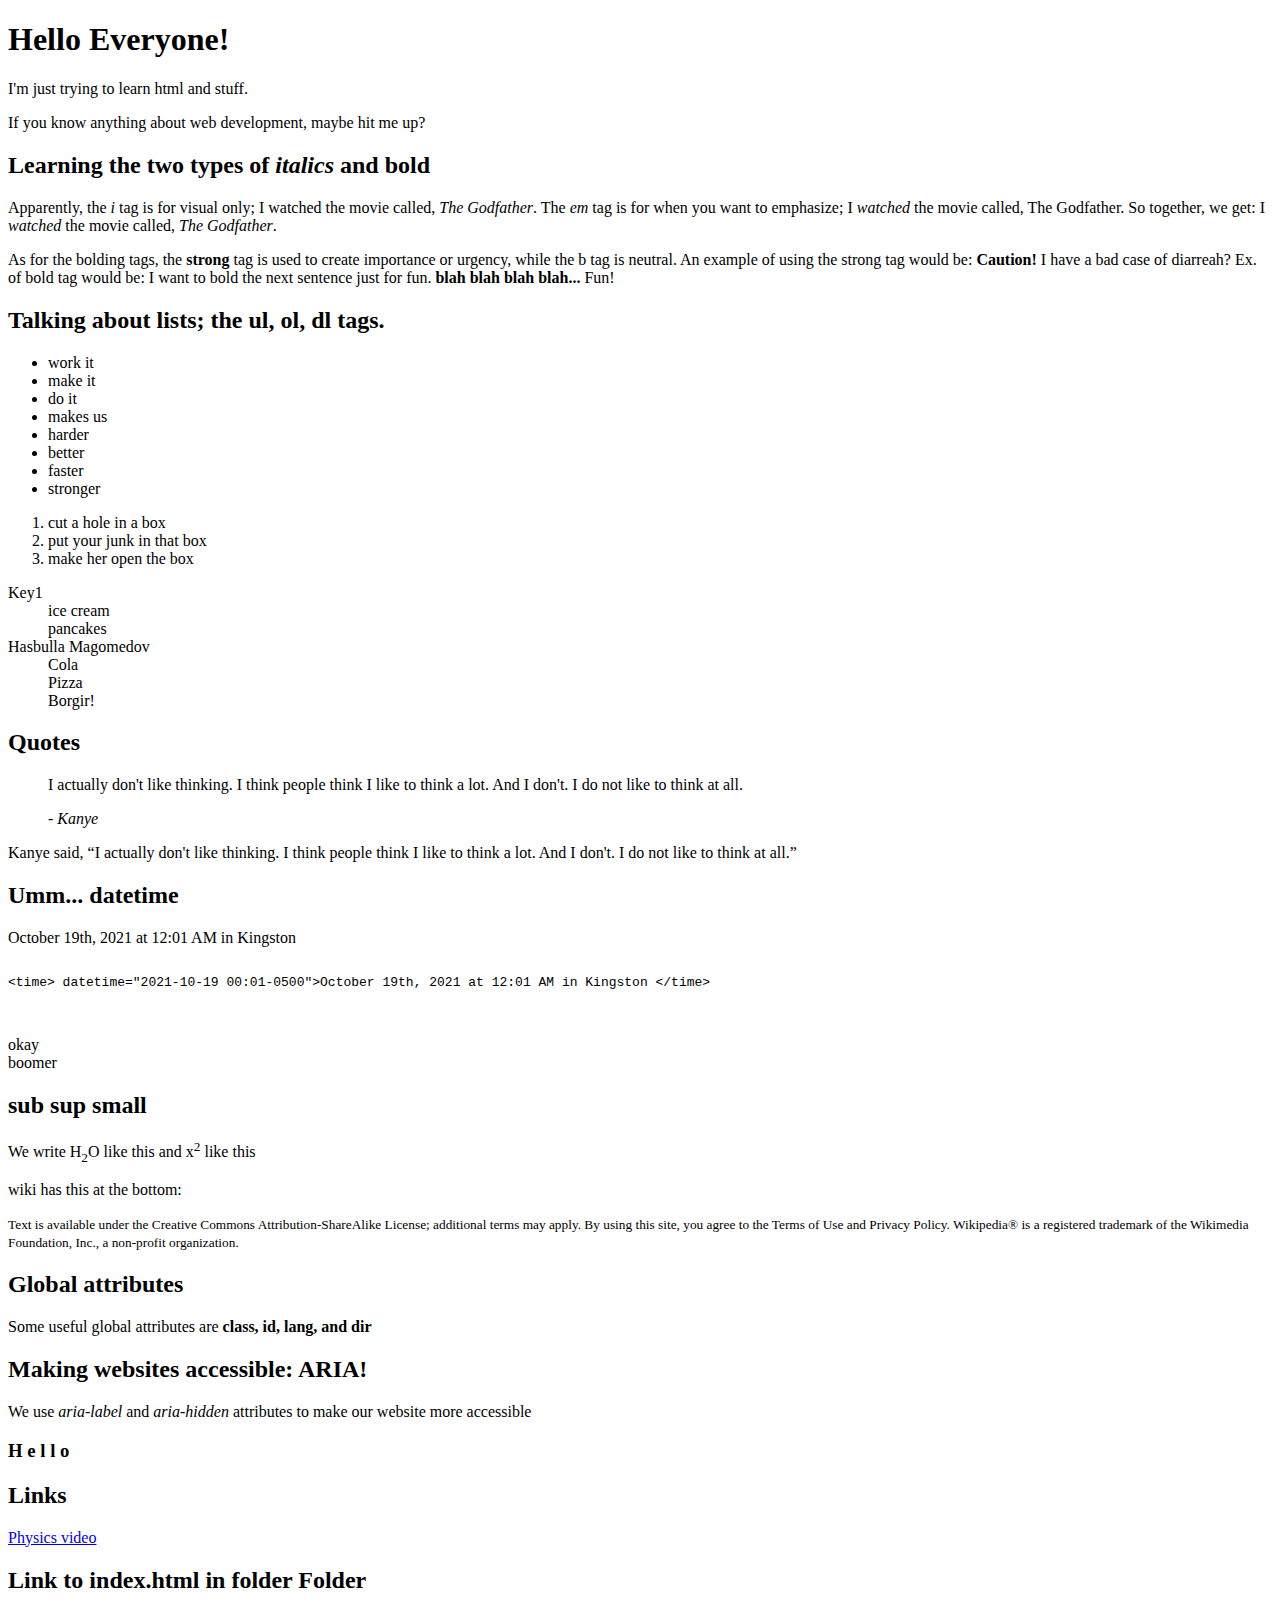
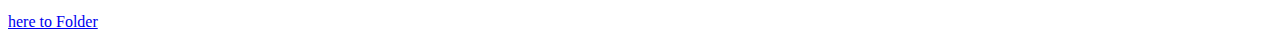
==== index.html @ 862e6731 "Update index.html" ====
<!DOCTYPE html>
<html>
    <head>
        <title>Brian Cho's WIP Website</title>
    </head>
    <body>
        <h1>Hello Everyone!</h1>
        <p>I'm just trying to learn html and stuff.</p>
        <p>If you know anything about web development, maybe hit me up?</p>

        <h2>Learning the two types of <i>italics</i> and bold</h2>

        <p>
            Apparently, the <i>i</i> tag is for visual only;
            I watched the movie called, <i>The Godfather</i>.
            The <em>em</em> tag is for when you want to emphasize;
            I <em>watched</em> the movie called, The Godfather.
            So together, we get:
            I <em>watched</em> the movie called, <i>The Godfather</i>.
        </p>
        <p> 
            As for the bolding tags, the <strong>strong</strong> tag is used to
            create importance or urgency, while the <bold>b</bold> tag is neutral.
            An example of using the strong tag would be: <strong>Caution!</strong> I have a bad case of diarreah?
            Ex. of bold tag would be: I want to bold the next sentence just for fun.
            <b>blah blah blah blah...</b>
            Fun!
        </p>
        <h2> Talking about lists; the ul, ol, dl tags. </h2>

        <ul>
            <li> work it </li>
            <li> make it </li>
            <li> do it </li>
            <li> makes us </li>
            <li> harder </li>
            <li> better </li>
            <li> faster </li>
            <li> stronger </li>
        </ul>
        
        <ol>
            <li> cut a hole in a box </li>
            <li> put your junk in that box </li>
            <li> make her open the box </li>
        </ol>

        <dl>
            <dt>Key1</dt>
                <dd> ice cream </dd>
                <dd> pancakes </dd>
            <dt>Hasbulla Magomedov</dt>
                <dd>Cola</dd>
                <dd>Pizza</dd>
                <dd>Borgir!</dd>
        </dl>

        <h2>Quotes</h2>
        <blockquote>
            <p>
                I actually don't like thinking. I think people think I like to think a lot.
                 And I don't. I do not like to think at all.
            </p>
            <cite>- Kanye </cite>
        </blockquote>

        <p>Kanye said, <q>I actually don't like thinking. I think people think I like to think a lot.
             And I don't. I do not like to think at all.</q></p>
        <h2>Umm... datetime</h2>
        <time datetime="2021-10-19 00:01-0500">October 19th, 2021 at 12:01 AM in Kingston </time>

        <pre>
            <code>
&lt;time&gt; datetime="2021-10-19 00:01-0500">October 19th, 2021 at 12:01 AM in Kingston &lt;/time&gt;
            </code>
        </pre>
        <p>okay<br>
        boomer</p>
        <h2>sub sup small</h2>
        <p>We write H<sub>2</sub>O like this and x<sup>2</sup> like this</p>
        
        <p>wiki has this at the bottom:</p>
        <small>Text is available under the Creative Commons Attribution-ShareAlike License;
             additional terms may apply. By using this site, you agree to the Terms of Use and Privacy Policy.
              Wikipedia® is a registered trademark of the Wikimedia Foundation, Inc., a non-profit organization.</small>

        <h2>Global attributes</h2>
        <p class="paragraph" id="p" lang="en" dir="ltr">
            Some useful global attributes are <b>class, id, lang, and dir</b>
        </p>

        <h2>Making websites accessible: ARIA!</h2>
        <p>We use <i>aria-label</i> and <i>aria-hidden</i> attributes
        to make our website more accessible</p>
        <h3 aria-label="Hello">
            <div aria-hidden="true">
                <span>H</span>
                <span>e</span>
                <span>l</span>
                <span>l</span>
                <span>o</span>
            </div>
        </h3>

        <h2>Links</h3>
            <a href="https://www.youtube.com/watch?v=LZgeIReY04c">Physics video</a>

        <h2>Link to index.html in folder Folder</h2>
            <a href="Folder">here to Folder</a>
    </body>
</html>
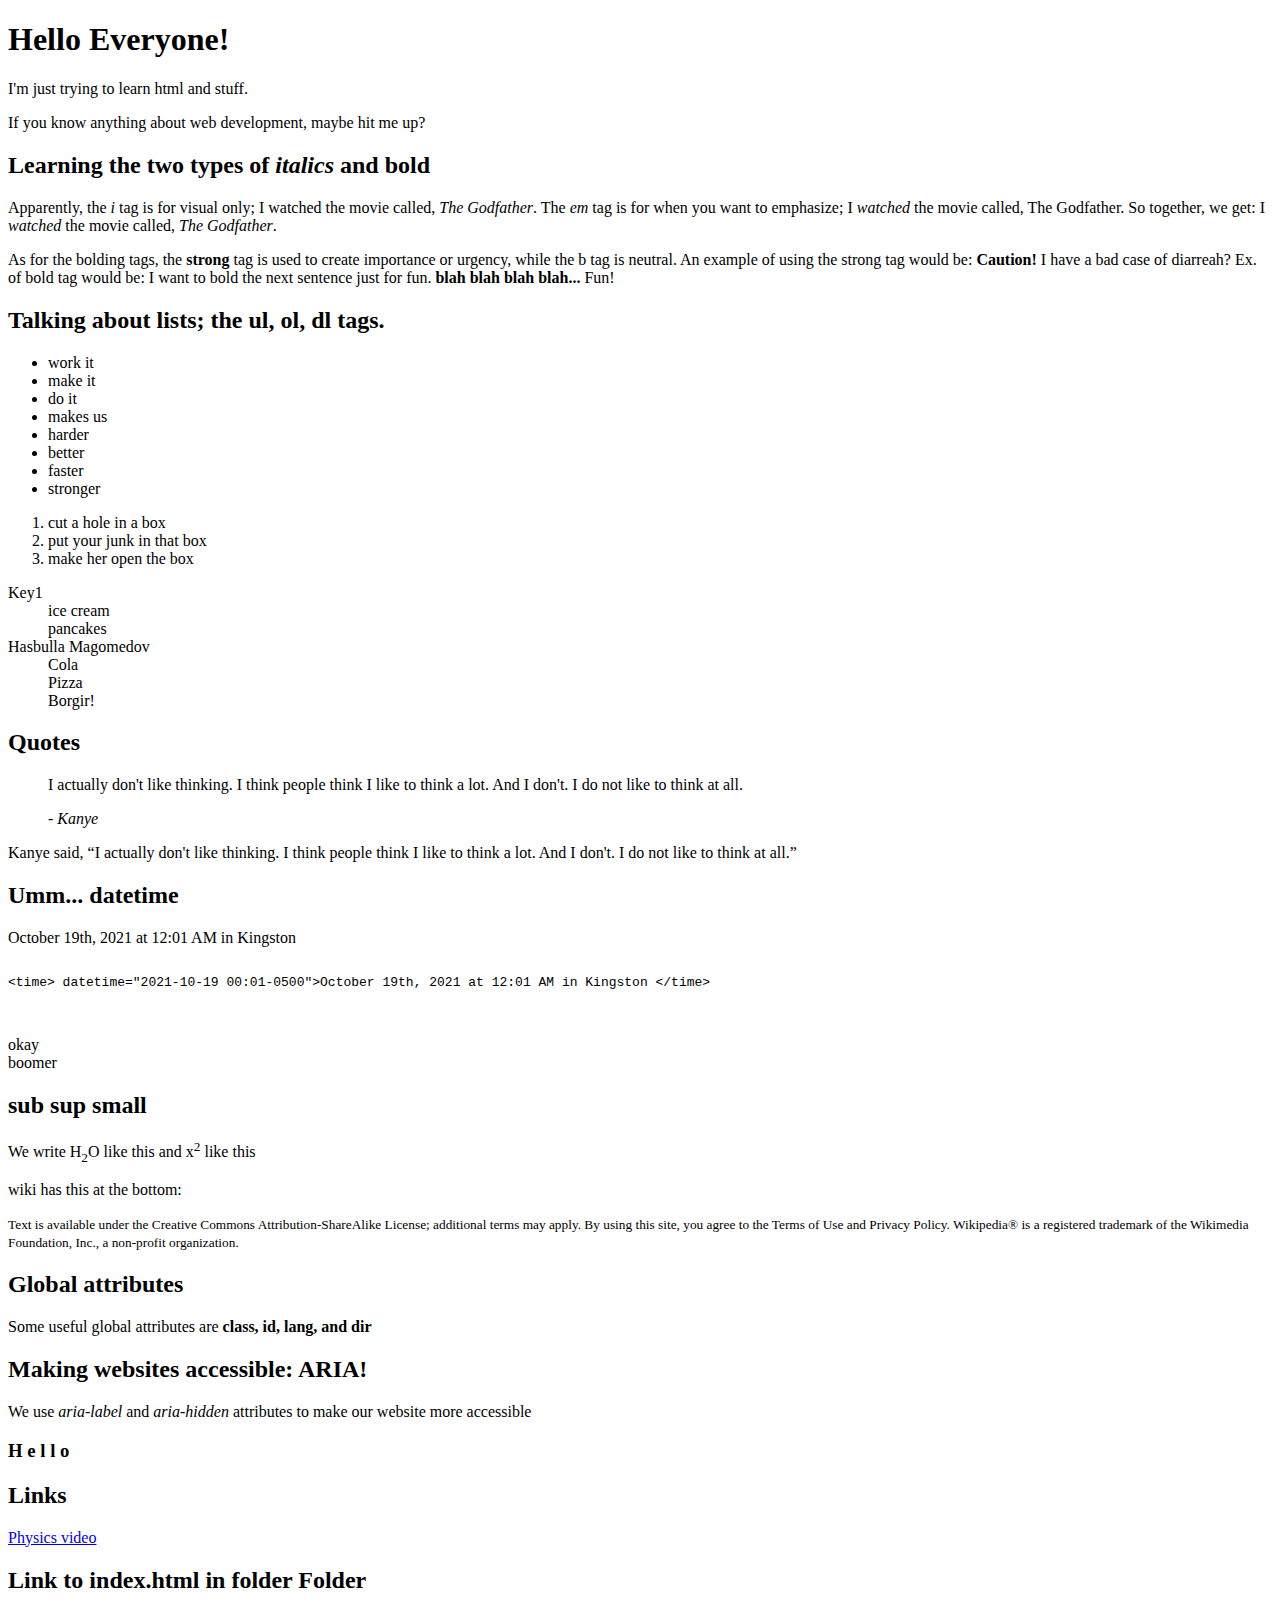
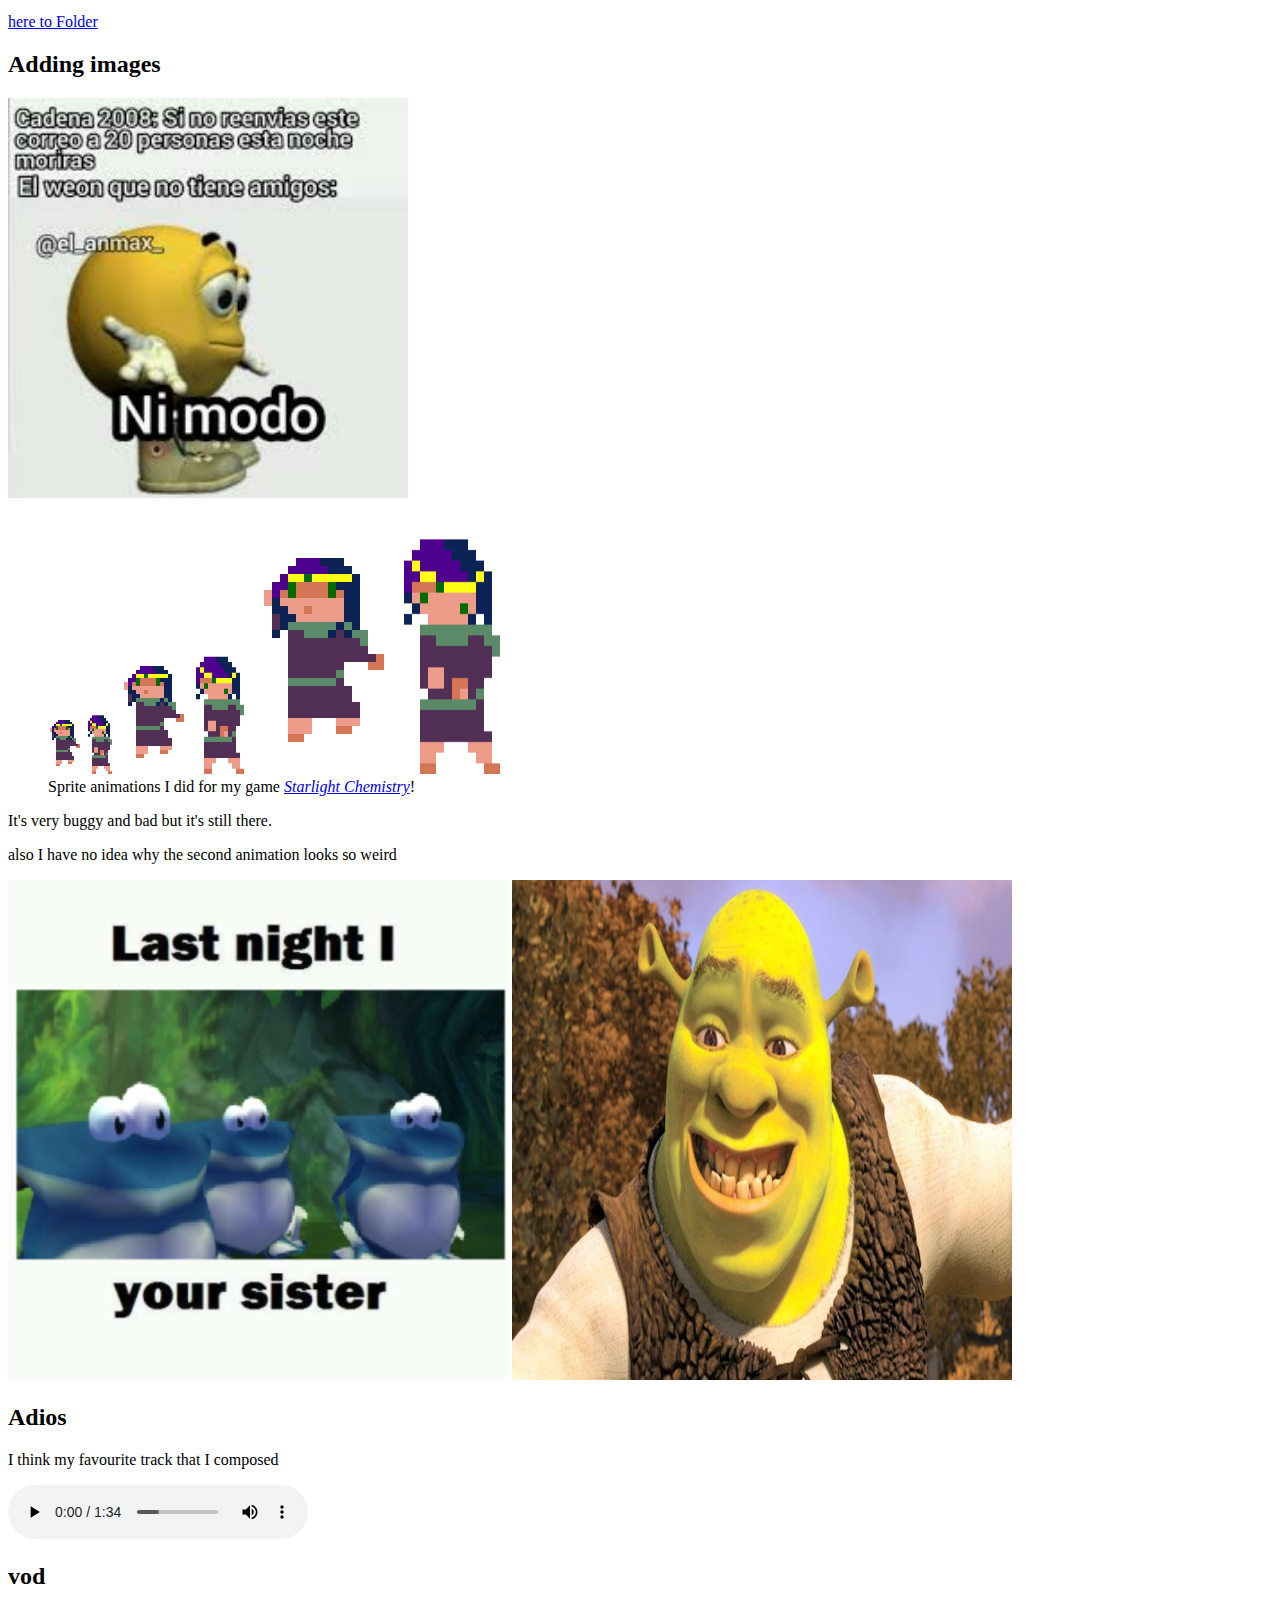
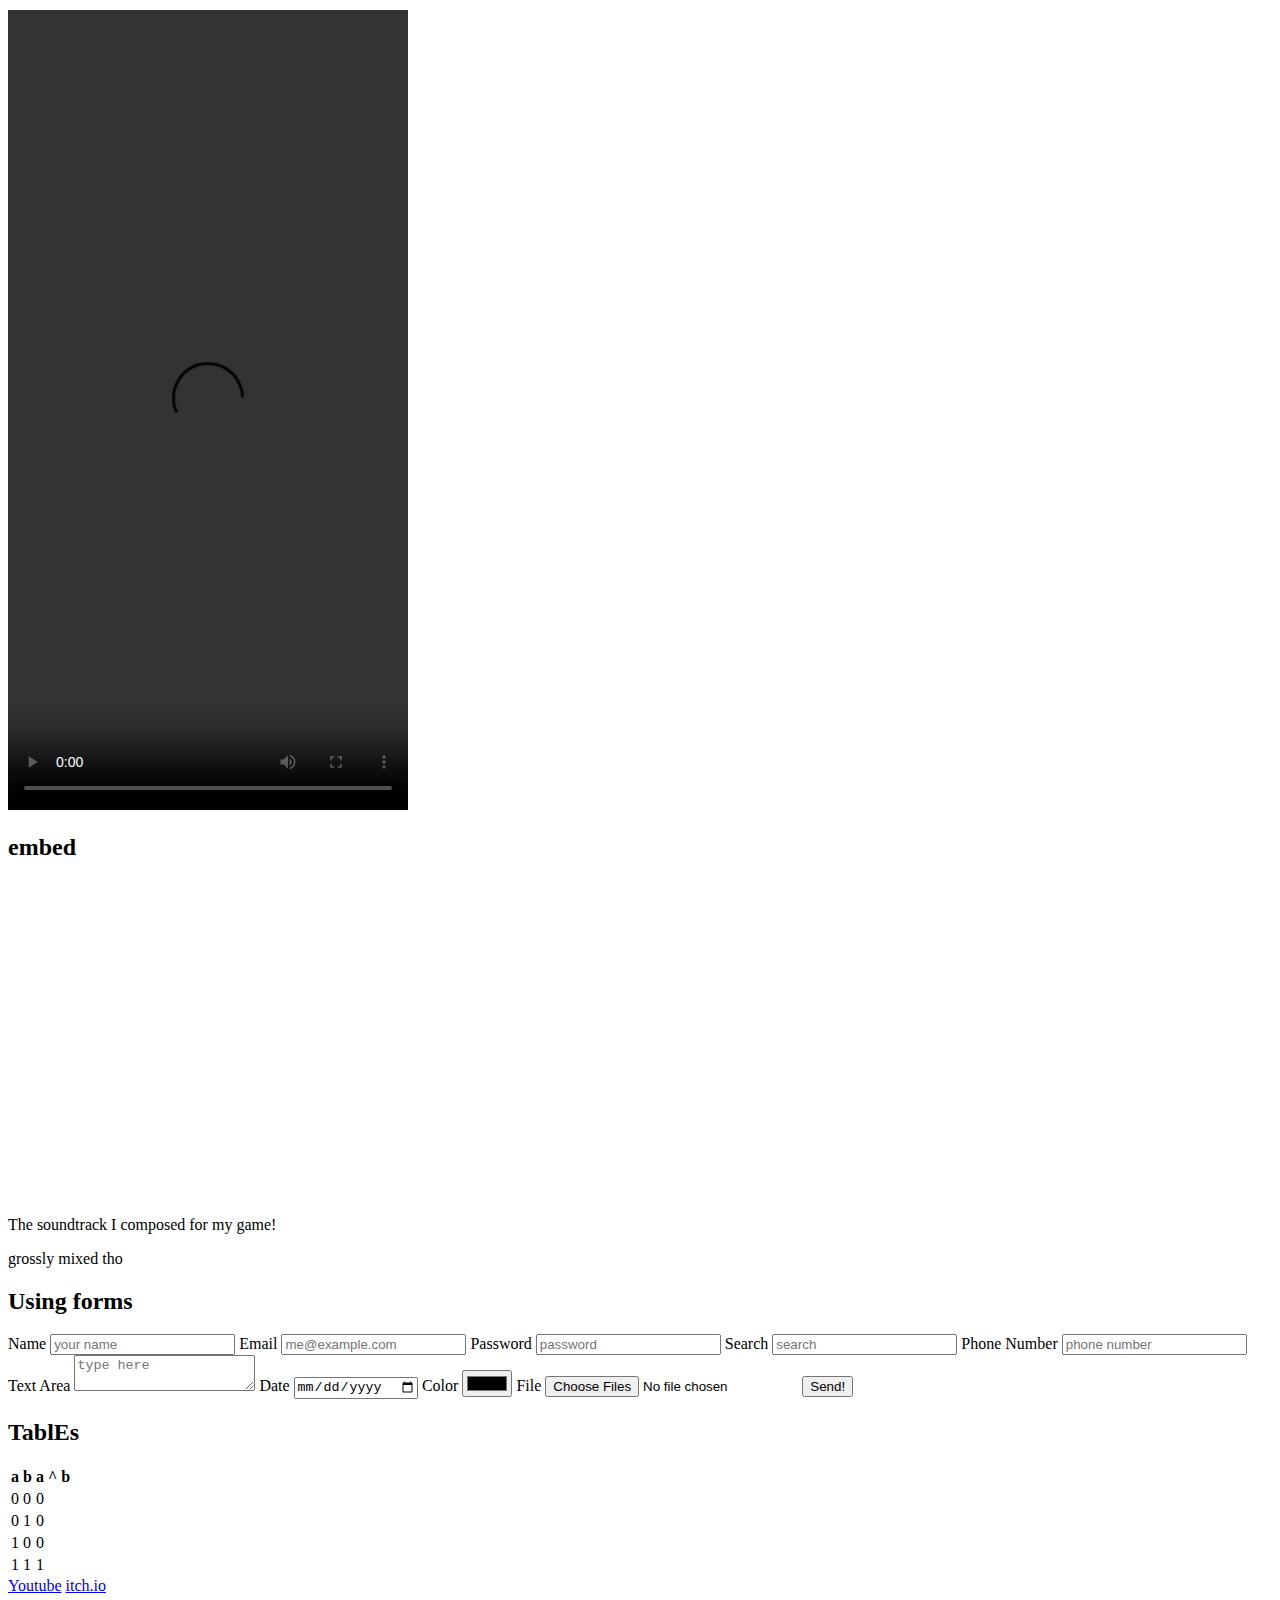
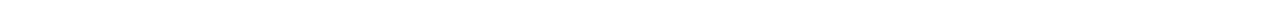
==== commit afaef709: "bunch of things" ====
--- a/index.html
+++ b/index.html
@@ -1,10 +1,16 @@
 <!DOCTYPE html>
-<html>
+<html lang="en-US" dir="ltr">
     <head>
+        <meta charset="UTF-8">
+        <meta name="description" content="Brian Cho's website">
+
+
         <title>Brian Cho's WIP Website</title>
     </head>
     <body>
+        <header>
         <h1>Hello Everyone!</h1>
+    </header>
         <p>I'm just trying to learn html and stuff.</p>
         <p>If you know anything about web development, maybe hit me up?</p>
 
@@ -107,5 +113,142 @@
 
         <h2>Link to index.html in folder Folder</h2>
             <a href="Folder">here to Folder</a>
+
+        <h2>Adding images</h2>
+
+            <img src="Images/what.png" alt="some Spanish meme" width=400 height=400>
+            <br>
+            <figure>
+            <img src="Images/SC1.gif" alt="Erin yeet" width=32 height=64>
+            <img src="Images/SC2.gif" alt="Erin die" width=32 height=64>
+            <img src="Images/SC1.gif" alt="Erin yeet" width=64 height=128>
+            <img src="Images/SC2.gif" alt="Erin die" width=64 height=128>
+            <img src="Images/SC1.gif" alt="Erin yeet" width=128 height=256>
+            <img src="Images/SC2.gif" alt="Erin die" width=128 height=256>
+            <figcaption>Sprite animations I did for my game 
+                <i><a href="https://chobbri.itch.io/starlight-chemistry" target="_blank">Starlight Chemistry</a></i>!
+            </figcaption>
+            </figure>
+            <p>It's very buggy and bad but it's still there.</p>
+            <p>also I have no idea why the second animation looks so weird</p>
+
+            <!-- <img srcset="blah1.jpg 1x,
+                blah2.jpg 2x, blah3.jpg 3x ,...."
+            Responsive images but I don't like being responsible-->
+
+            <img src="Images/sister.png"
+            alt="?"
+            width=500 height=500
+             srcset="Images/sister.png 960w,
+                     Images/TingHuDithered.png 1920w"
+             sizes="(max-width: 960px) 480px,
+                    960px"
+            >
+
+            <!--uhh future me, figure out the diff btwn srcset and sizes-->
+            
+            <picture>
+                <source media="(min-width:600px)" srcset="Images/Shark.jpg">
+
+                <img src="Images/drkawashima.jpg"
+                alt="dr. kawashima"
+                width=500 height=500
+                >
+            </picture>
+
+            <h2> Adios</h2>
+            <p>I think my favourite track that I composed</p>
+            <audio controls>
+                <source src="Audio/Some Adventure Theme.mp3">
+                Whoops, I guess you can't hear it then
+            </audio>
+            
+            <h2>vod</h2>
+            <video controls width="400" height="800">
+                <source src="Videos/worm.mp4">
+                <track src=""
+                kind="captions"
+                label="english"
+                srclang="en"
+                default>
+                Whoops!
+            </video>
+            
+            <h2> embed </h2>
+            <iframe width="560" height="315" 
+            src="https://www.youtube-nocookie.com/embed/soH0LgIjIV8" 
+            title="YouTube video player" frameborder="0" 
+            allow="accelerometer; autoplay; clipboard-write; encrypted-media; gyroscope; picture-in-picture"
+            allowfullscreen>
+            </iframe>
+            <p>The soundtrack I composed for my game!</p>
+            <p>grossly mixed tho</p>
+
+            <h2>Using forms</h2>
+            <form>
+                <label>Name
+                <input name="name" placeholder="your name" required>
+                </label>
+                <label>Email
+                <input name="email" type="email" placeholder="me@example.com">
+                </label>
+                <label>Password
+                <input name="password" type="password" placeholder="password">
+                </label>
+                <label>Search
+                <input name="search" type="search" placeholder="search">
+                </label>
+                <label>Phone Number
+                <input name="phone number" type="tel" placeholder="phone number">
+                </label>
+                <label>Text Area
+                <textarea name="text area" placeholder="type here"></textarea>
+                </label>
+                <label>Date
+                <input name="date" type="date">
+                </label>
+                <label>Color
+                <input name="color" type="color">
+                </label>
+                <label>File
+                <input name="file" type="file" accept="image/*" multiple>
+                </label>
+                <button type="submit">Send!</button>
+            </form>
+
+            <h2>TablEs</h2>
+            
+            <table>
+                <tr>
+                    <th>a</th>
+                    <th>b</th>
+                    <th>a ^ b</th>
+                </tr>
+                <tr>
+                    <td>0</td>
+                    <td>0</td>
+                    <td>0</td>
+                </tr>
+                <tr>
+                    <td>0</td>
+                    <td>1</td>
+                    <td>0</td>
+                </tr>
+                <tr>
+                    <td>1</td>
+                    <td>0</td>
+                    <td>0</td>
+                </tr>
+                <tr>
+                    <td>1</td>
+                    <td>1</td>
+                    <td>1</td>
+                </tr>
+            </table>
+
+            <footer>
+            <a href="https://www.youtube.com/channel/UCO_l-XKKyQtxFEQGZCjzzBQ">Youtube</a>
+            <a href="https://chobbri.itch.io/">itch.io</a>
+            </footer>
     </body>
 </html>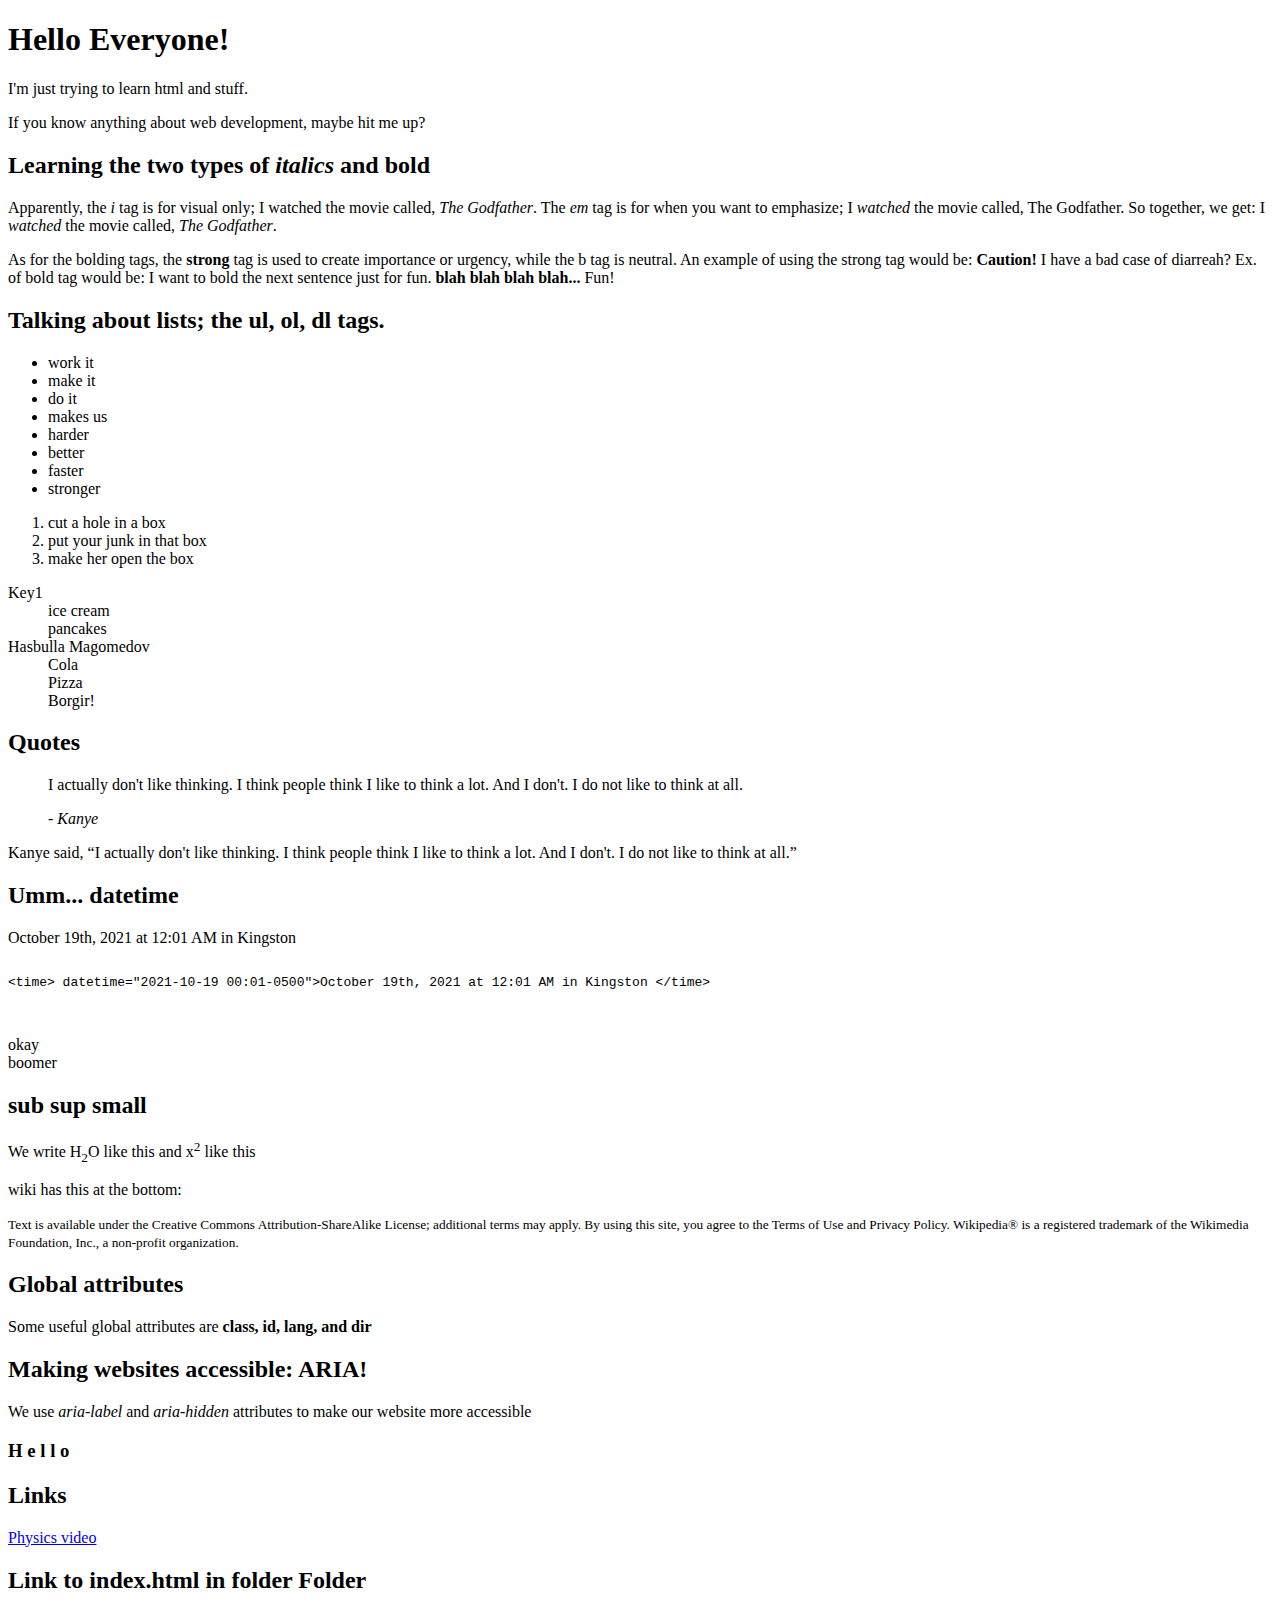
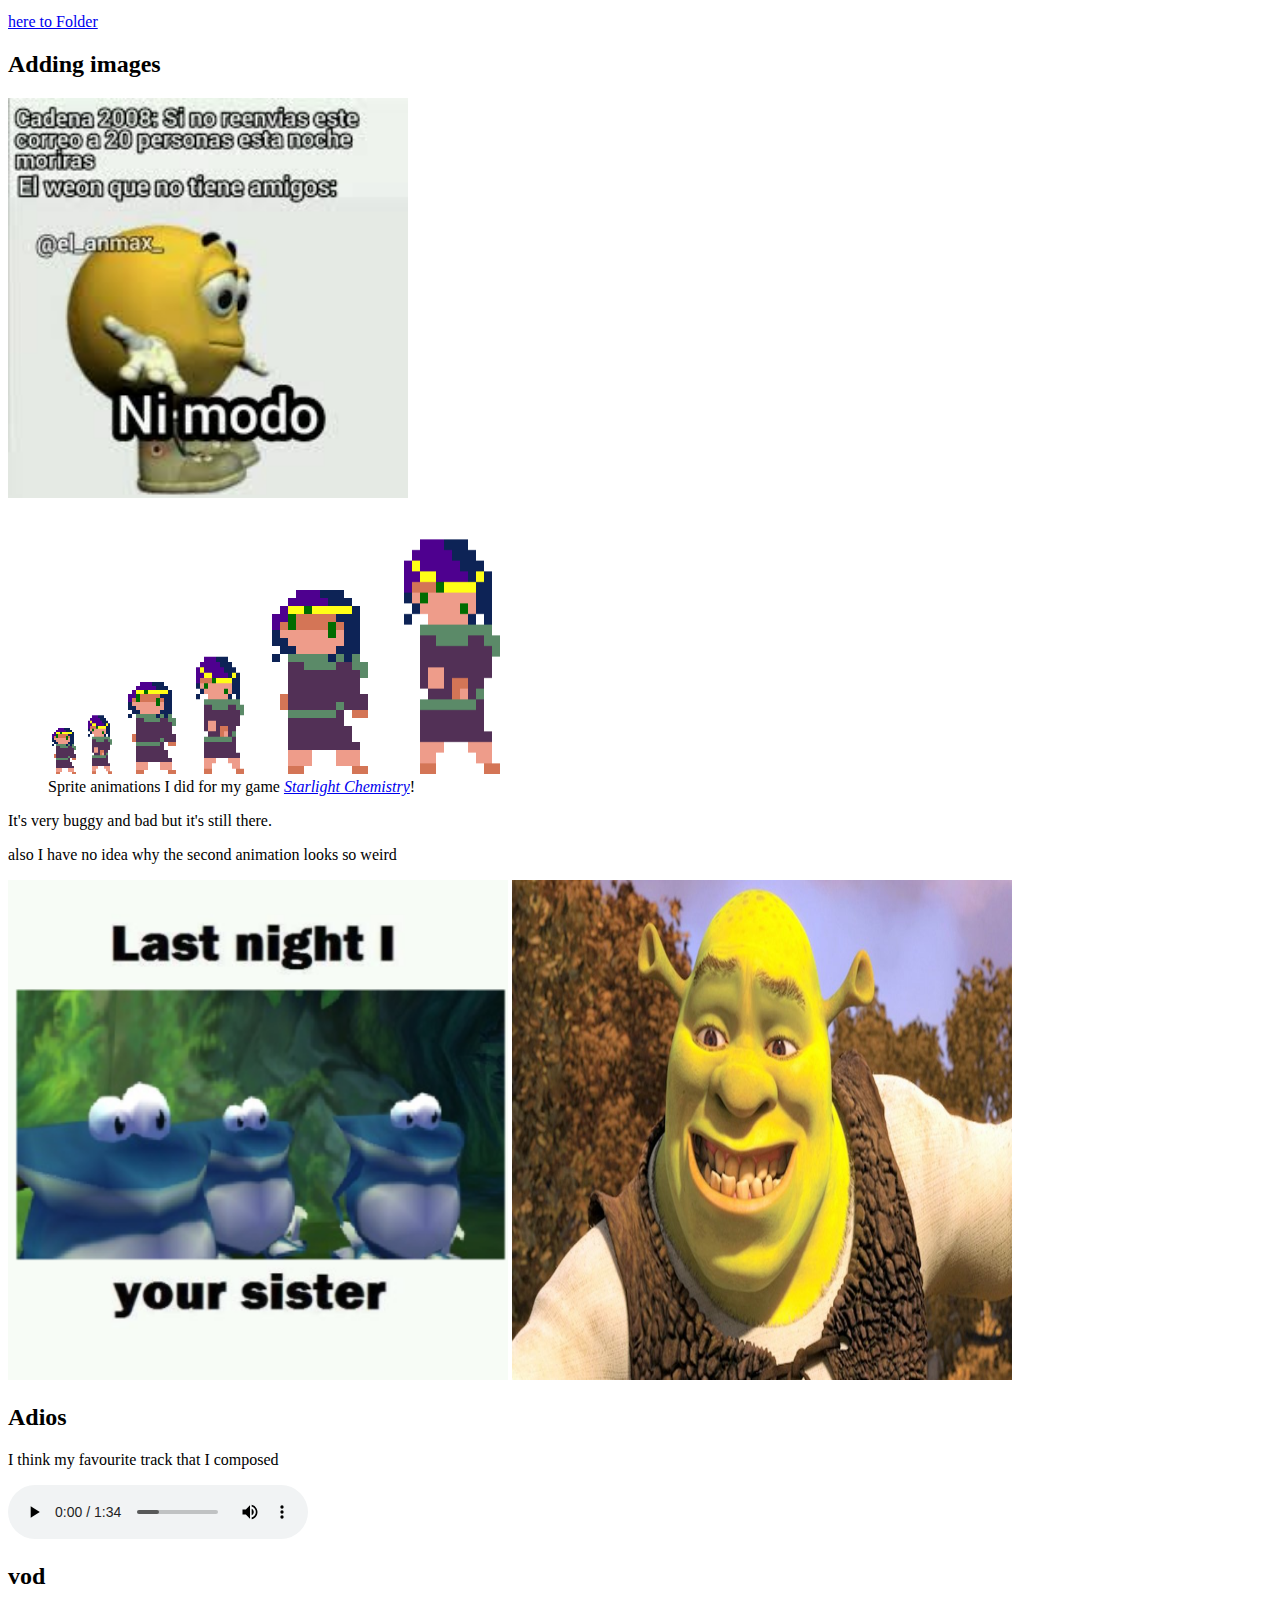
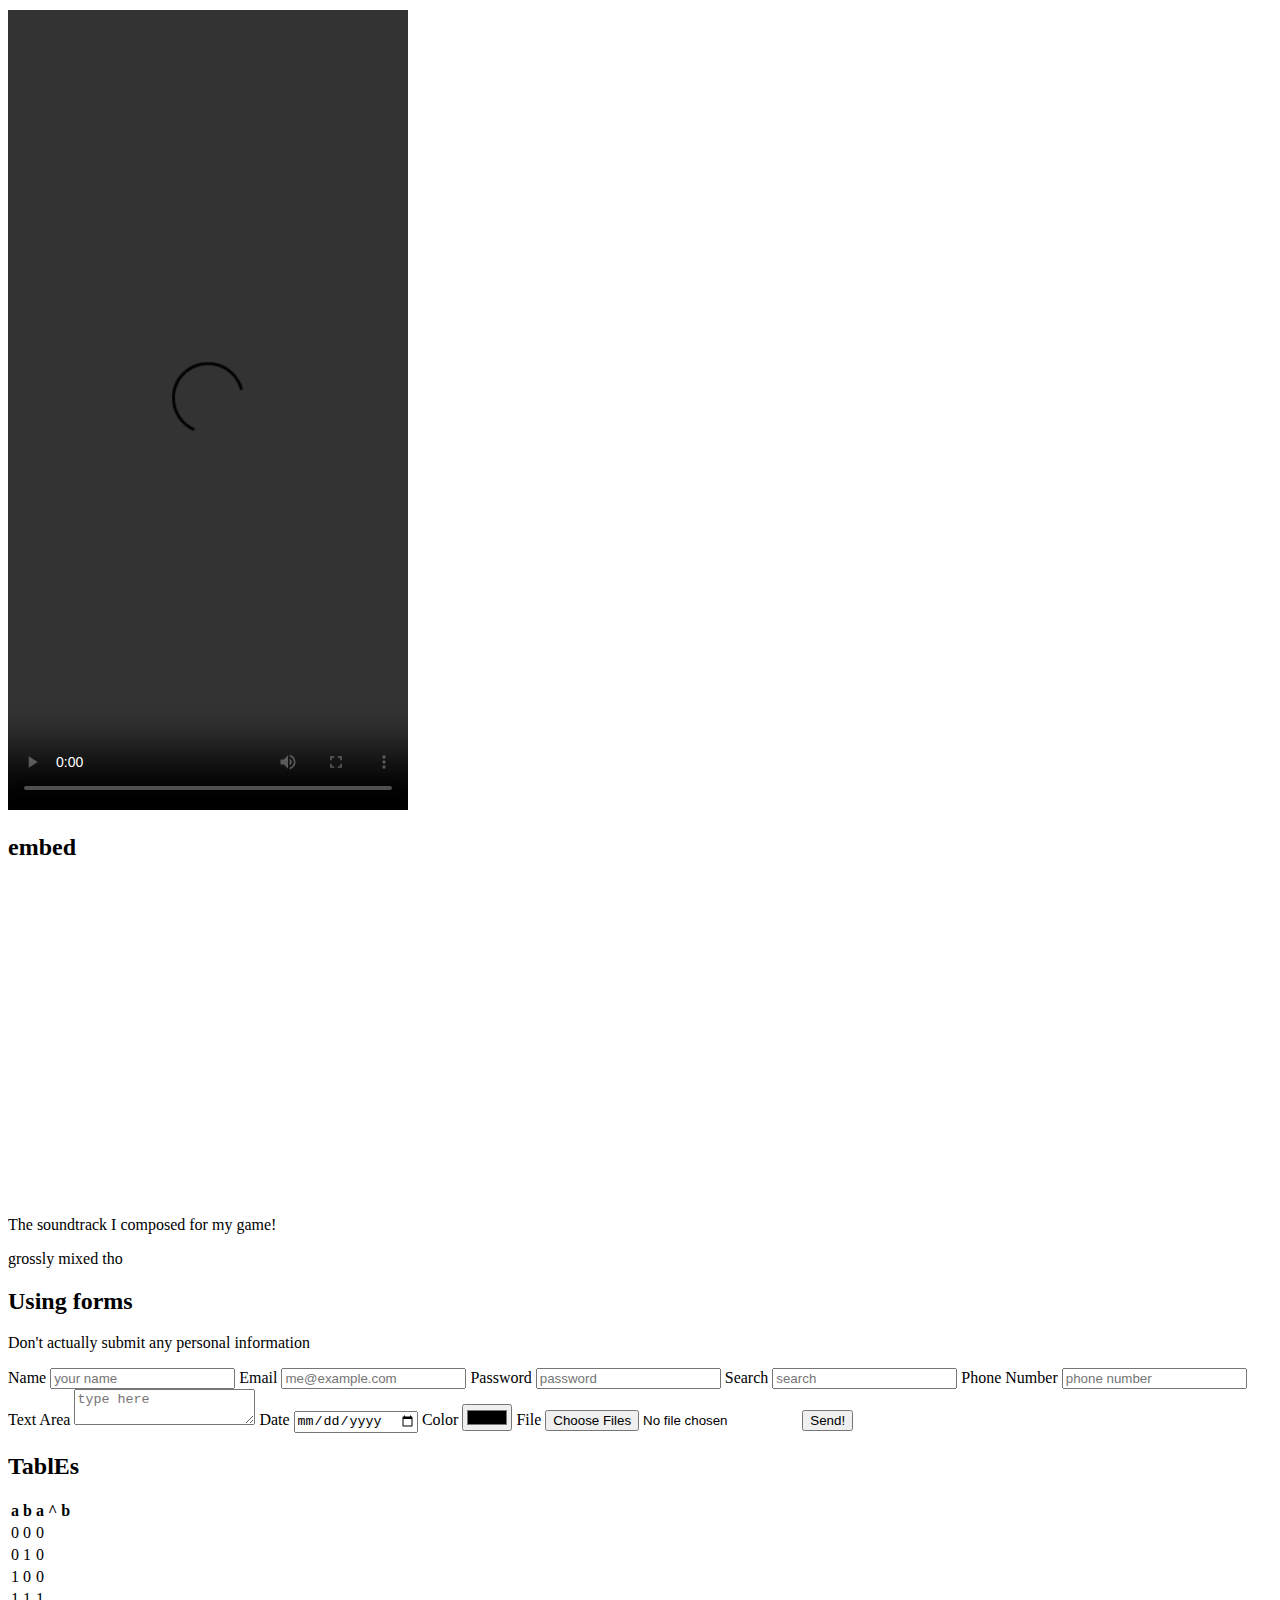
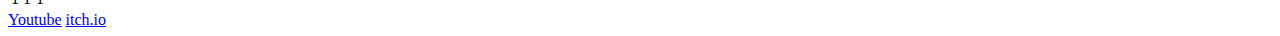
==== commit b2c4ec7e: "Update index.html" ====
--- a/index.html
+++ b/index.html
@@ -185,6 +185,7 @@
             <p>grossly mixed tho</p>
 
             <h2>Using forms</h2>
+            <p>Don't actually submit any personal information</p>
             <form>
                 <label>Name
                 <input name="name" placeholder="your name" required>
@@ -217,7 +218,7 @@
             </form>
 
             <h2>TablEs</h2>
-            
+
             <table>
                 <tr>
                     <th>a</th>
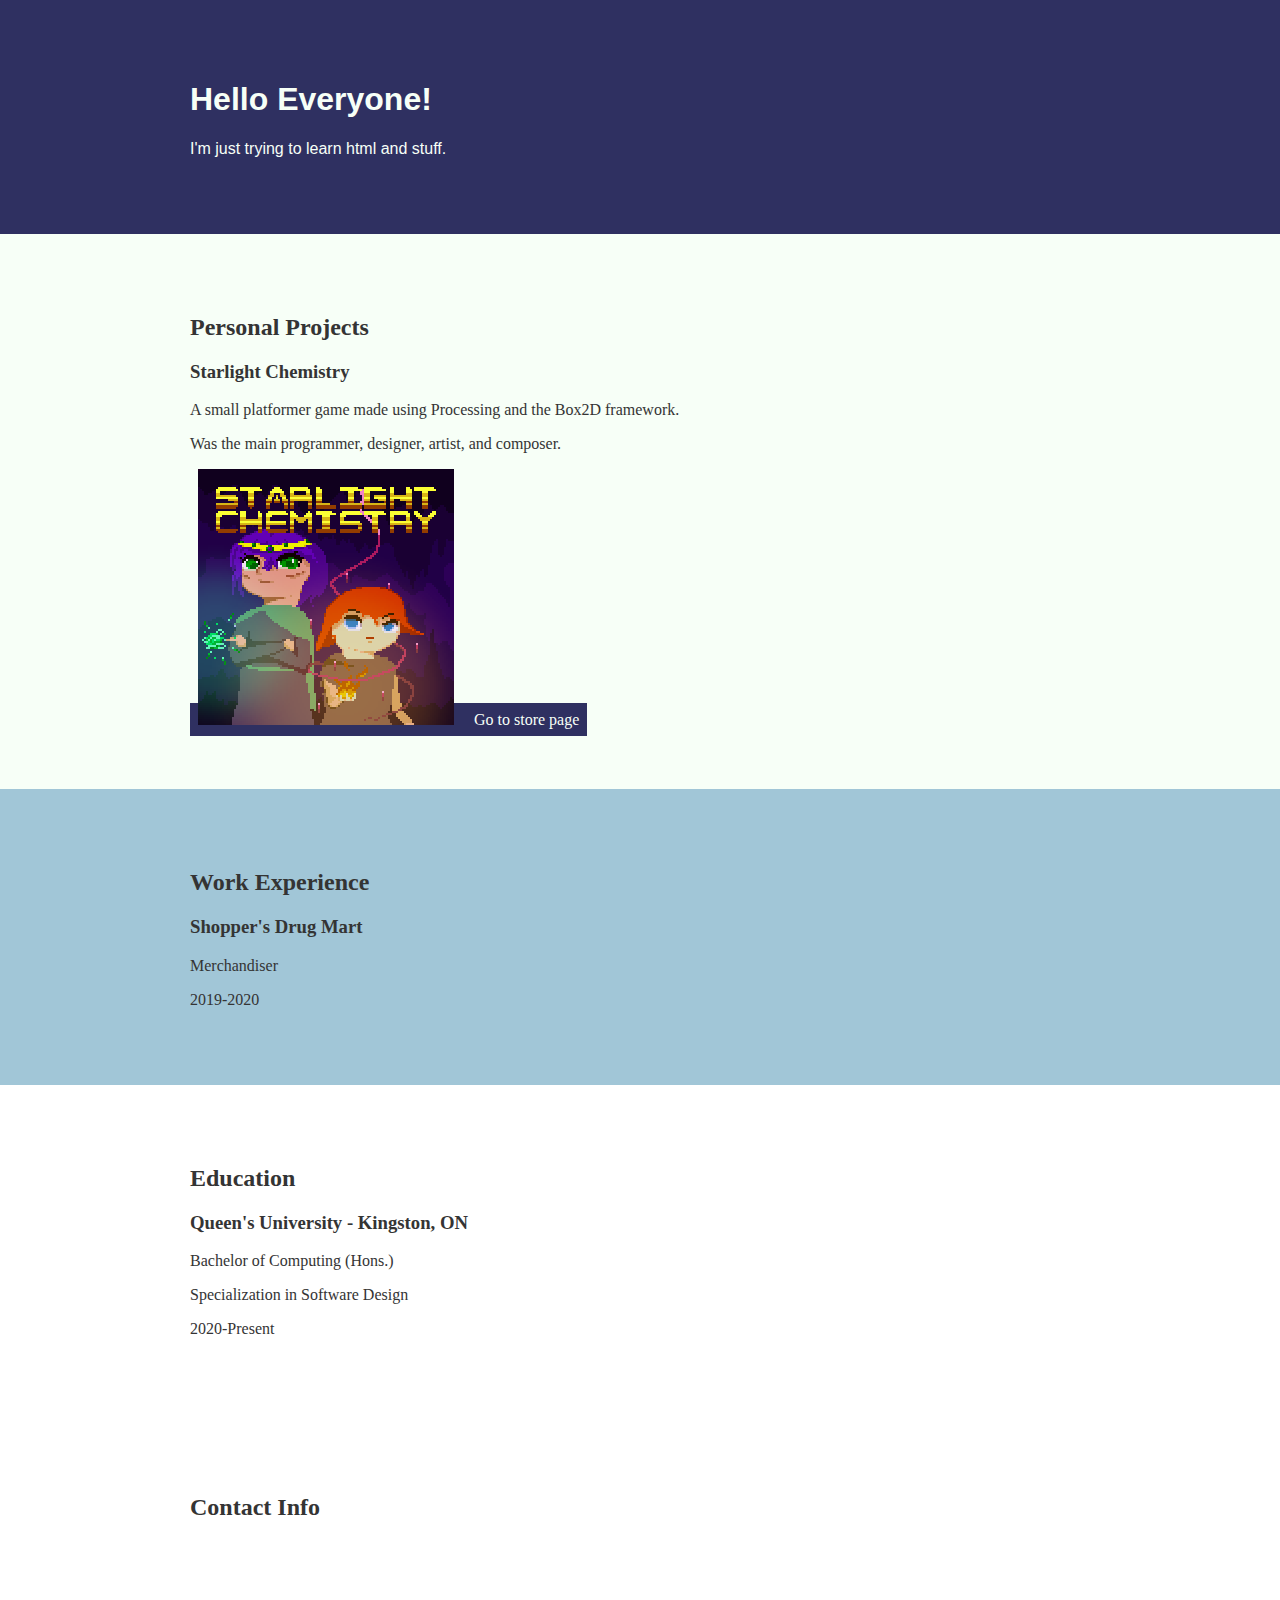
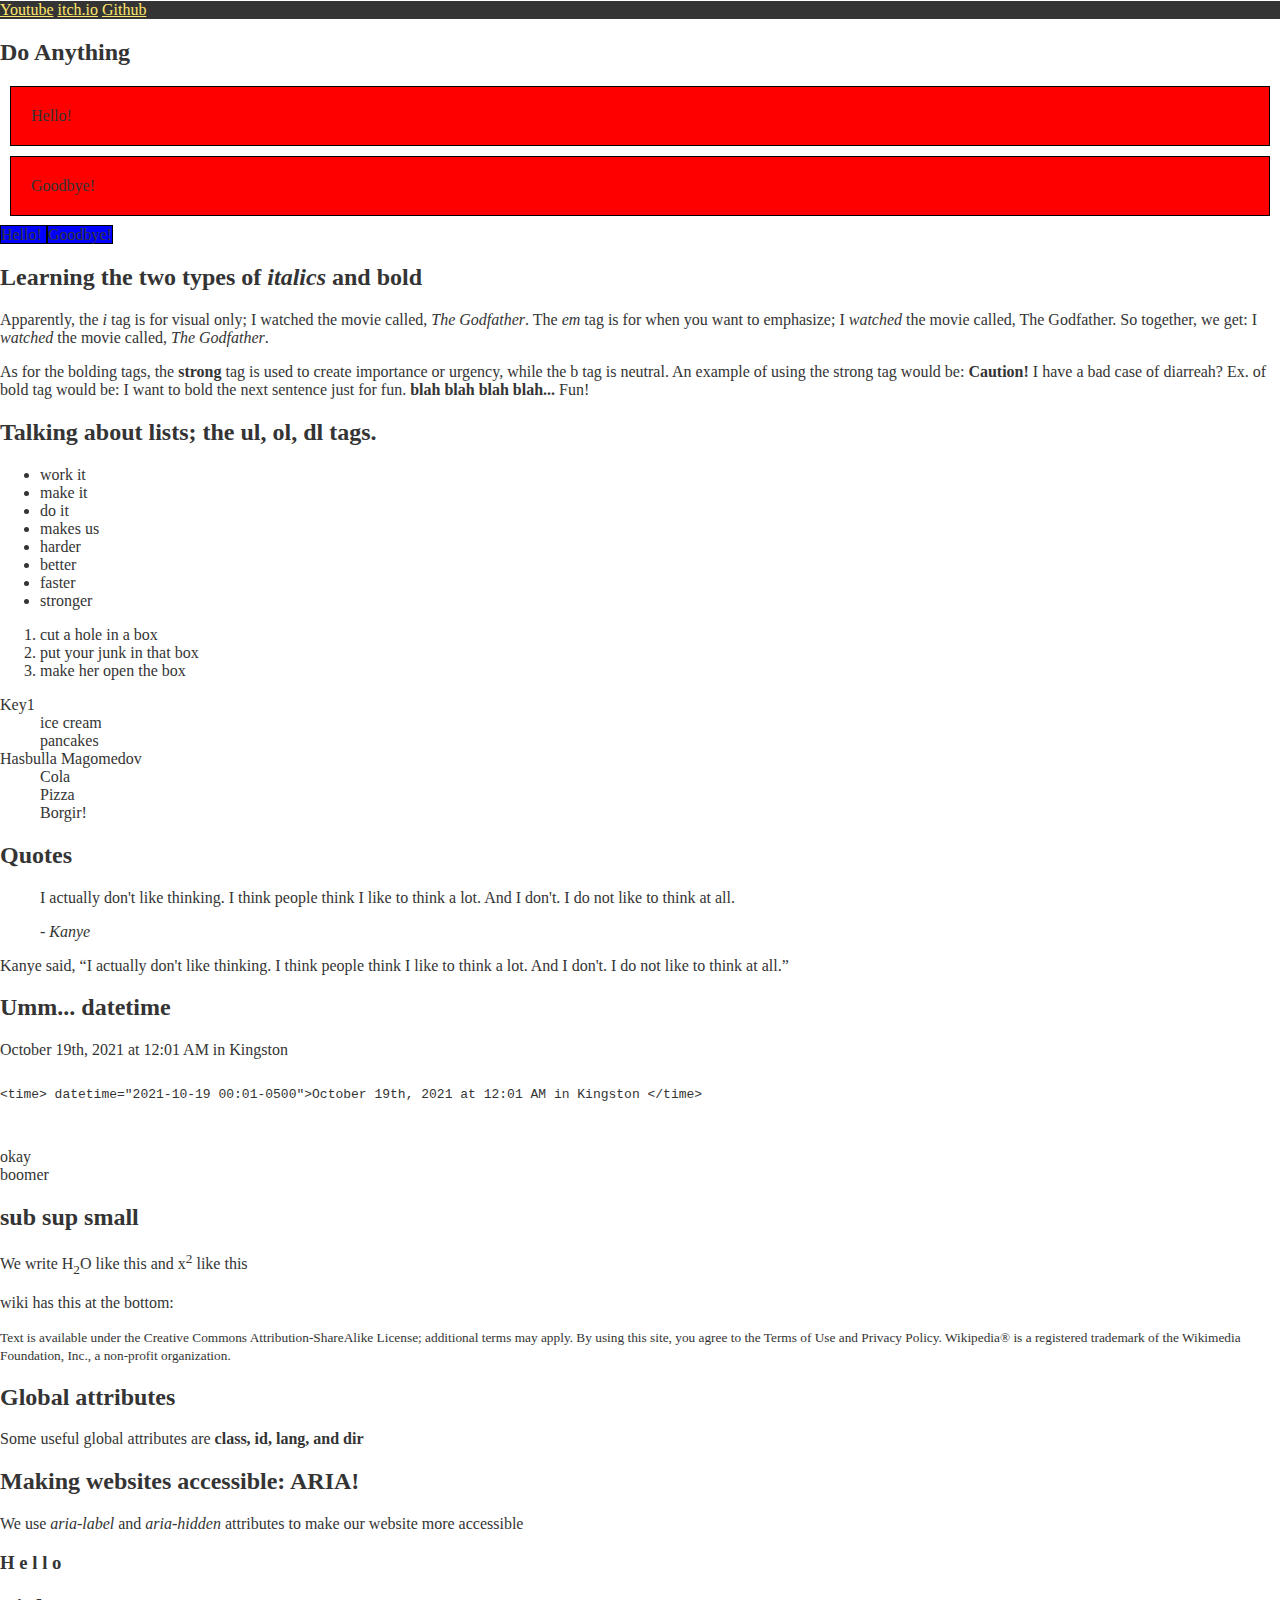
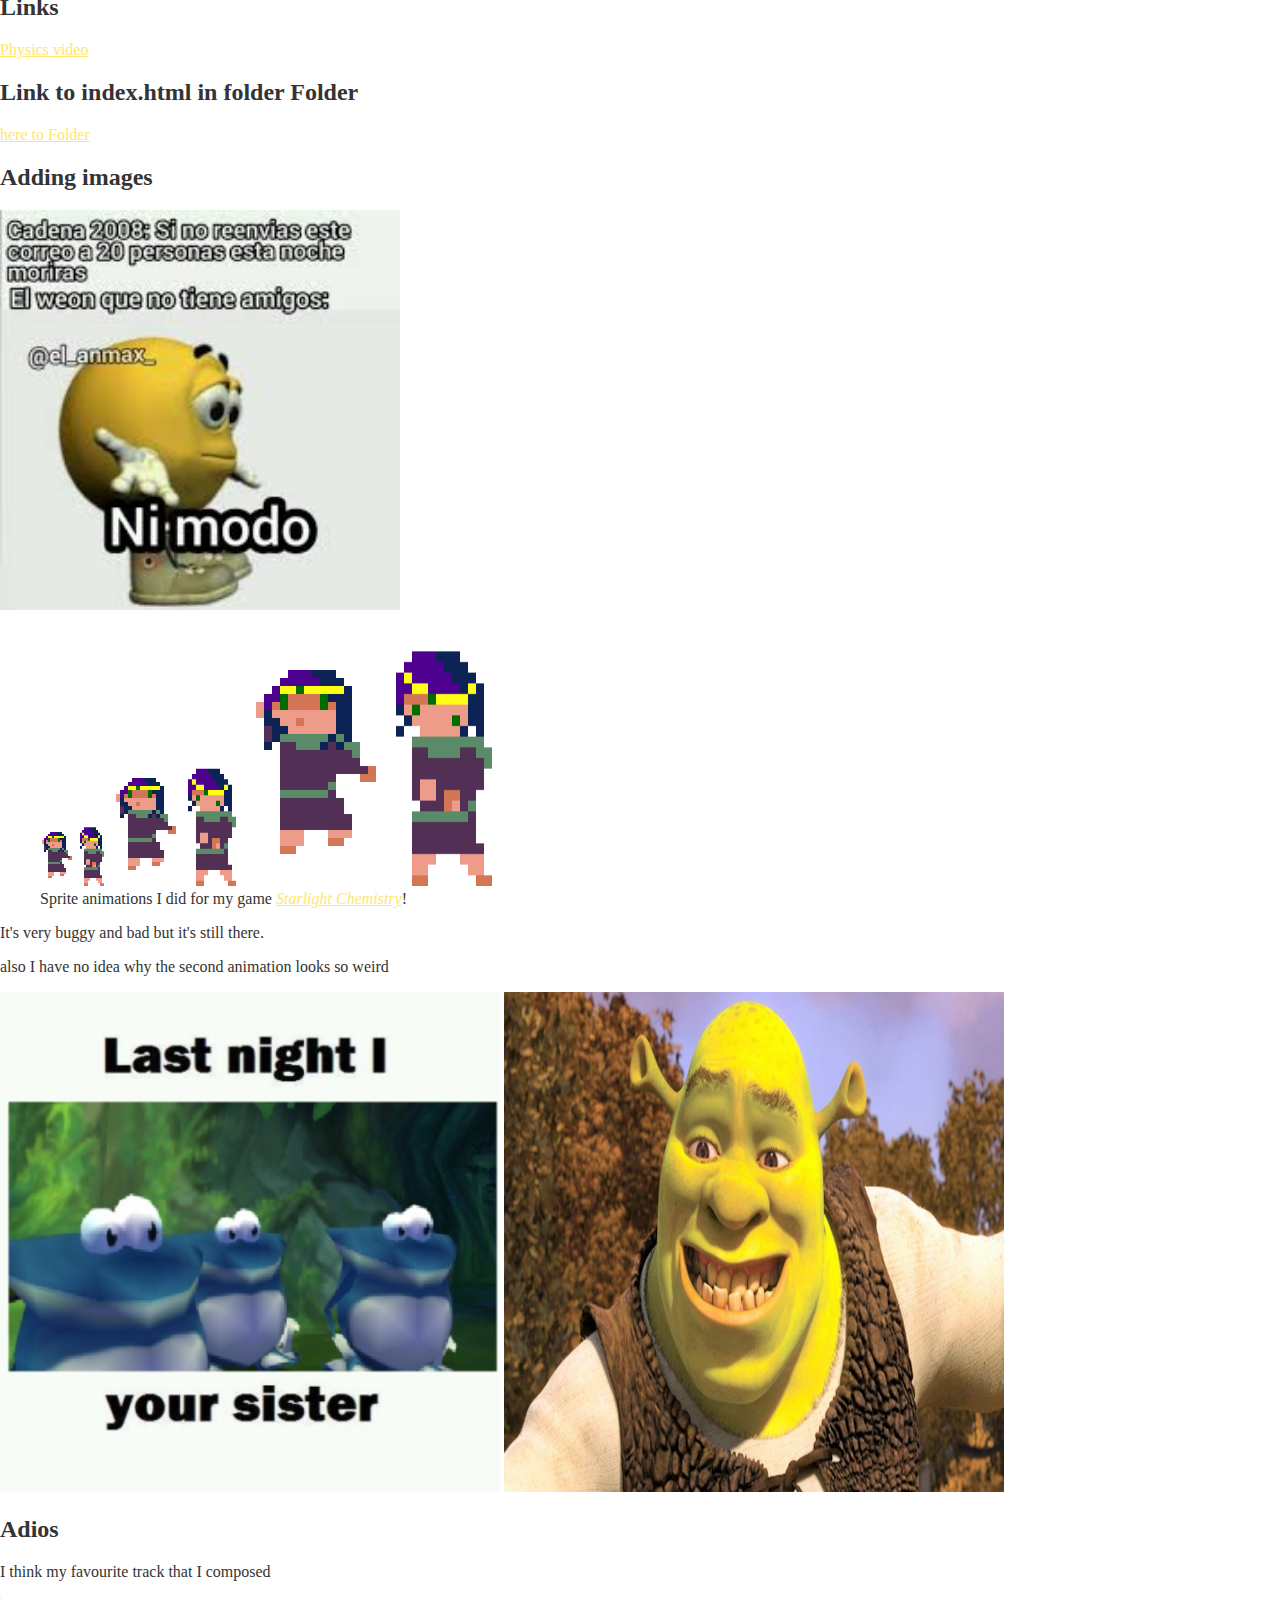
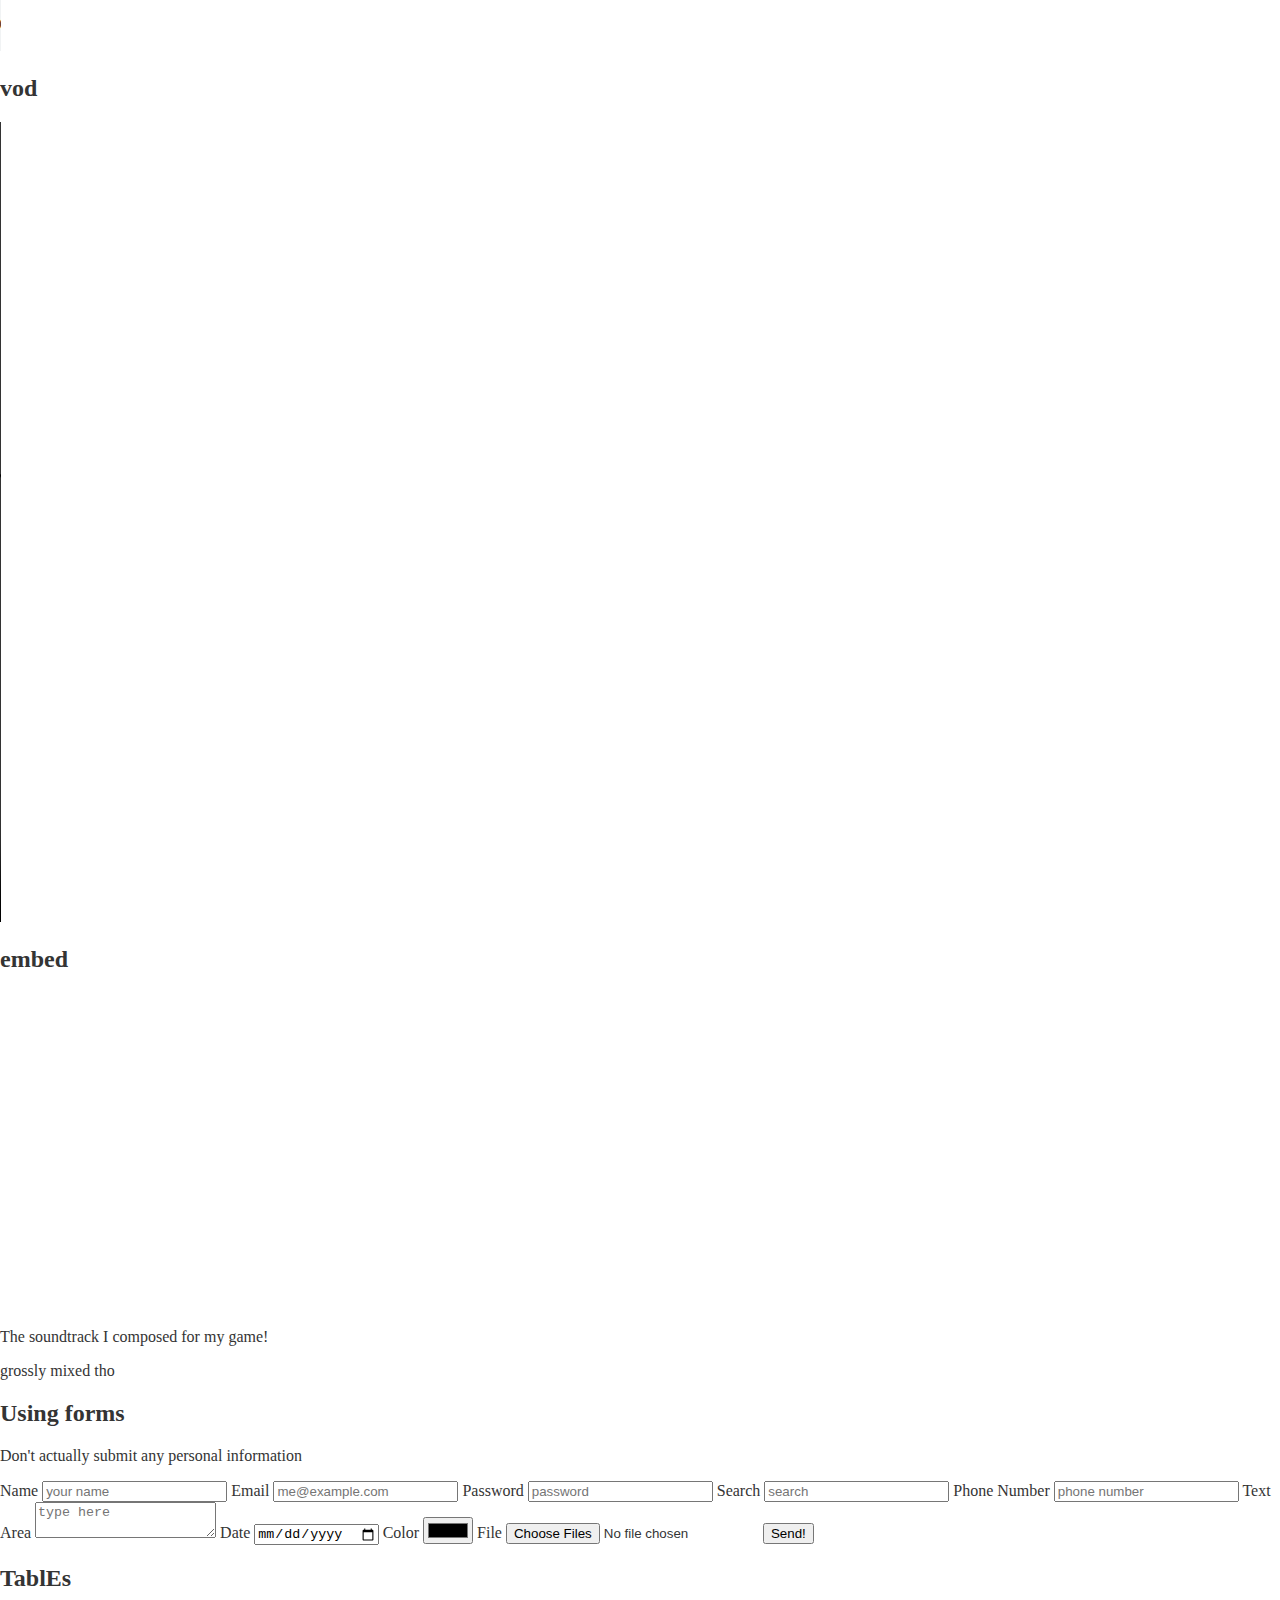
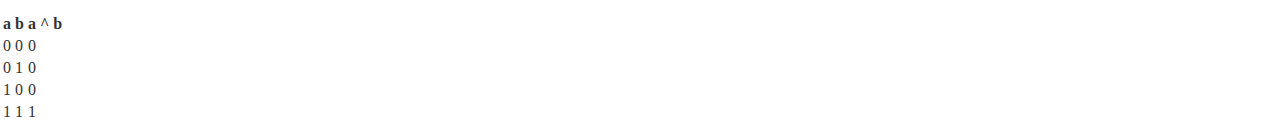
==== commit 42ec617b: "change" ====
--- a/index.html
+++ b/index.html
@@ -6,13 +6,85 @@
 
 
         <title>Brian Cho's WIP Website</title>
+        <link rel="stylesheet" href="css/styles.css">
     </head>
     <body>
+        
         <header>
-        <h1>Hello Everyone!</h1>
-    </header>
-        <p>I'm just trying to learn html and stuff.</p>
-        <p>If you know anything about web development, maybe hit me up?</p>
+            <div class="content-wrap">
+                <h1>Hello Everyone!</h1>
+            
+                <p>I'm just trying to learn html and stuff.</p>
+             </div>
+        </header>
+
+        <section class="personal-projects">
+            <div class="content-wrap">
+            <h2>Personal Projects</h2>
+
+            <!-- Project 1 -->
+            <section>
+                <h3>Starlight Chemistry</h3>
+                <p>A small platformer game made using Processing and the Box2D framework.</p>
+                <p>Was the main programmer, designer, artist, and composer.</p>
+                <a href="https://chobbri.itch.io/starlight-chemistry" target="_blank">
+                    <img src="Images\Soundtrack Cover.png" alt="soundtrack cover" width="256" height="256">
+                </a>
+                <a class="btn" href="https://chobbri.itch.io/starlight-chemistry" target="_blank">Go to store page</a>
+            </div>
+            </section>
+        </section>
+
+        <section class="work-experience">
+            <div class="content-wrap">
+
+                <h2>Work Experience</h2>
+                <h3>Shopper's Drug Mart</h3>
+                <p>Merchandiser</p>
+                <p>2019-2020</p>
+                </div>
+        </section>
+
+        <section class="Education">
+            <div class="content-wrap">
+
+                <h2>Education</h2>
+                <h3>Queen's University - Kingston, ON</h3>
+                <p>Bachelor of Computing (Hons.)</p>
+                <p>Specialization in Software Design</p>
+                <p>2020-Present</p>
+            </div>
+        </section>
+
+        <section class="contact-info">
+            <div class="content-wrap">
+
+                <h2>Contact Info</h2>
+            </div>
+        </section>
+
+        <footer>
+            <a href="https://www.youtube.com/channel/UCO_l-XKKyQtxFEQGZCjzzBQ" target="_blank">Youtube</a>
+            <a href="https://chobbri.itch.io/" target="_blank">itch.io</a>
+            <a href="https://github.com/ChobBri" target="_blank">Github</a>
+        </footer>
+        
+        <section class="anything">
+            <h2>Do Anything</h2>
+            <div class="first">
+                Hello!
+            </div>
+            <div class="second">
+                Goodbye!
+            </div>
+            <span>
+                Hello!
+            </span>
+            <span>
+                Goodbye!
+            </span>
+        </section>
+        
 
         <h2>Learning the two types of <i>italics</i> and bold</h2>
 
@@ -32,7 +104,7 @@
             <b>blah blah blah blah...</b>
             Fun!
         </p>
-        <h2> Talking about lists; the ul, ol, dl tags. </h2>
+        <h2 class="twobig twobigbkg"> Talking about lists; the ul, ol, dl tags. </h2>
 
         <ul>
             <li> work it </li>
@@ -247,9 +319,6 @@
                 </tr>
             </table>
 
-            <footer>
-            <a href="https://www.youtube.com/channel/UCO_l-XKKyQtxFEQGZCjzzBQ">Youtube</a>
-            <a href="https://chobbri.itch.io/">itch.io</a>
-            </footer>
+            
     </body>
 </html>--- a/css/styles.css
+++ b/css/styles.css
@@ -0,0 +1,98 @@
+/* Global
+-----------------------------------------------*/
+body {
+    color: #343434;
+    margin: 0;
+    padding: 0;
+}
+a {
+    color: #ffe66d;
+}
+a:hover {
+    text-decoration: none;
+}
+.content-wrap {
+    /* background:red; */
+    width: 900px;
+    margin: 0 auto; 
+    padding:60px 0;
+}
+
+/* Profile
+-----------------------------------------------*/
+header {
+    background: #2F3061;
+    color: #f7fff7;
+    font-family: sans-serif;
+}
+/* Projects
+-----------------------------------------------*/
+.personal-projects {
+    background: #f7fff7;
+}
+.personal-projects img {
+    width: 256px;
+    height: 256px;
+}
+.personal-projects a{
+    color: #f7fff7;
+    background: #2f3061;
+    text-decoration: none;
+    padding: 8px;
+}
+.personal-projects .btn {
+    color: #f7fff7;
+    background: #2f3061;
+    text-decoration: none;
+    padding: 8px;
+}
+
+.personal-projects .btn:hover {
+    color: #f7fff7;
+    background:rgb(47, 48, 97, 80%);
+    text-decoration: none;
+    padding: 8px;
+}
+
+/* Work Experience
+-----------------------------------------------*/
+.work-experience{
+    background: #a1c6d7;
+    
+}
+/* Education
+-----------------------------------------------*/
+
+/* Contact Info
+-----------------------------------------------*/
+footer {
+    background: #343434;
+    color: #f7fff7;
+}
+
+footer a {
+    
+}
+
+footer a:hover {
+    background: rgb(47, 48, 97, 80%);
+}
+/* Anything
+---------------------------------------*/
+
+.anything div {
+    background: red;
+    border: 1px solid black;
+    padding: 20px;
+    margin: 10px;
+}
+.first{
+    margin: 0px;
+}
+.second{
+    margin:0;
+}
+.anything span {
+    background: blue;
+    border: 1px solid black;
+}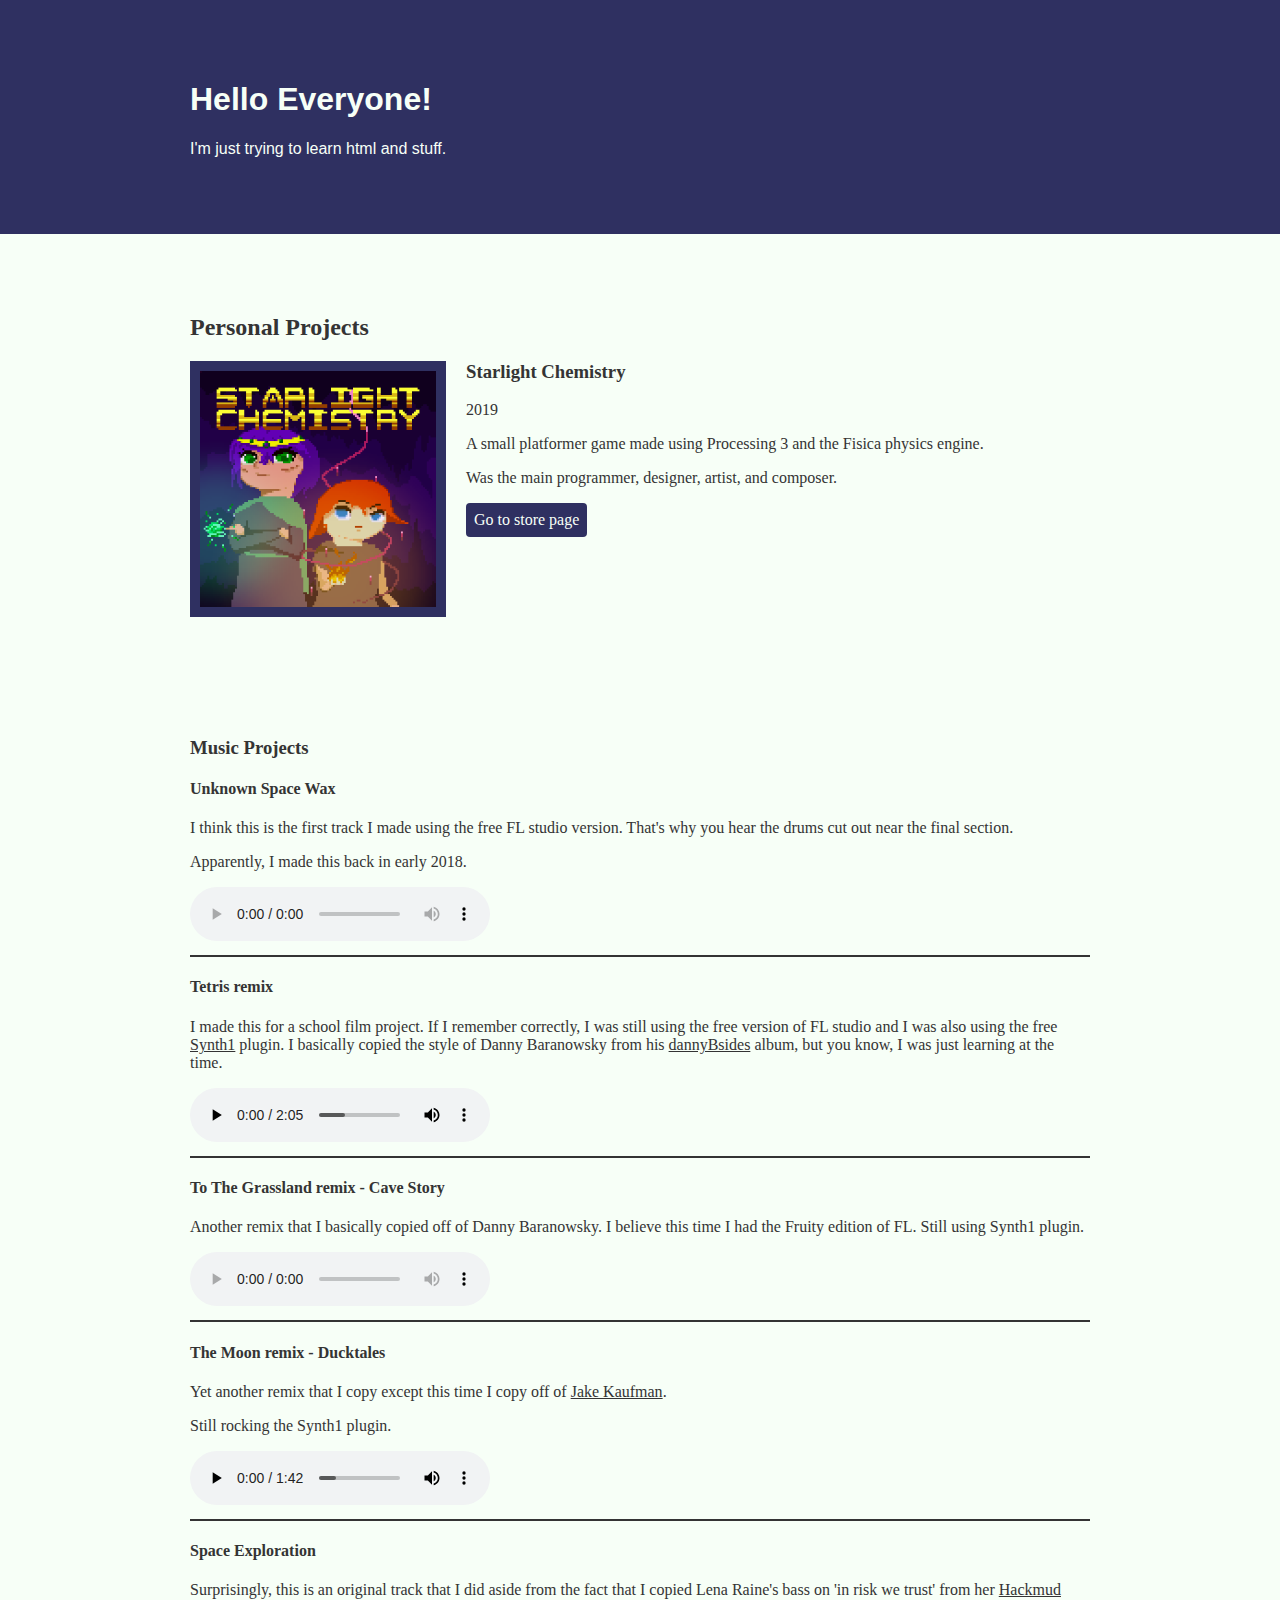
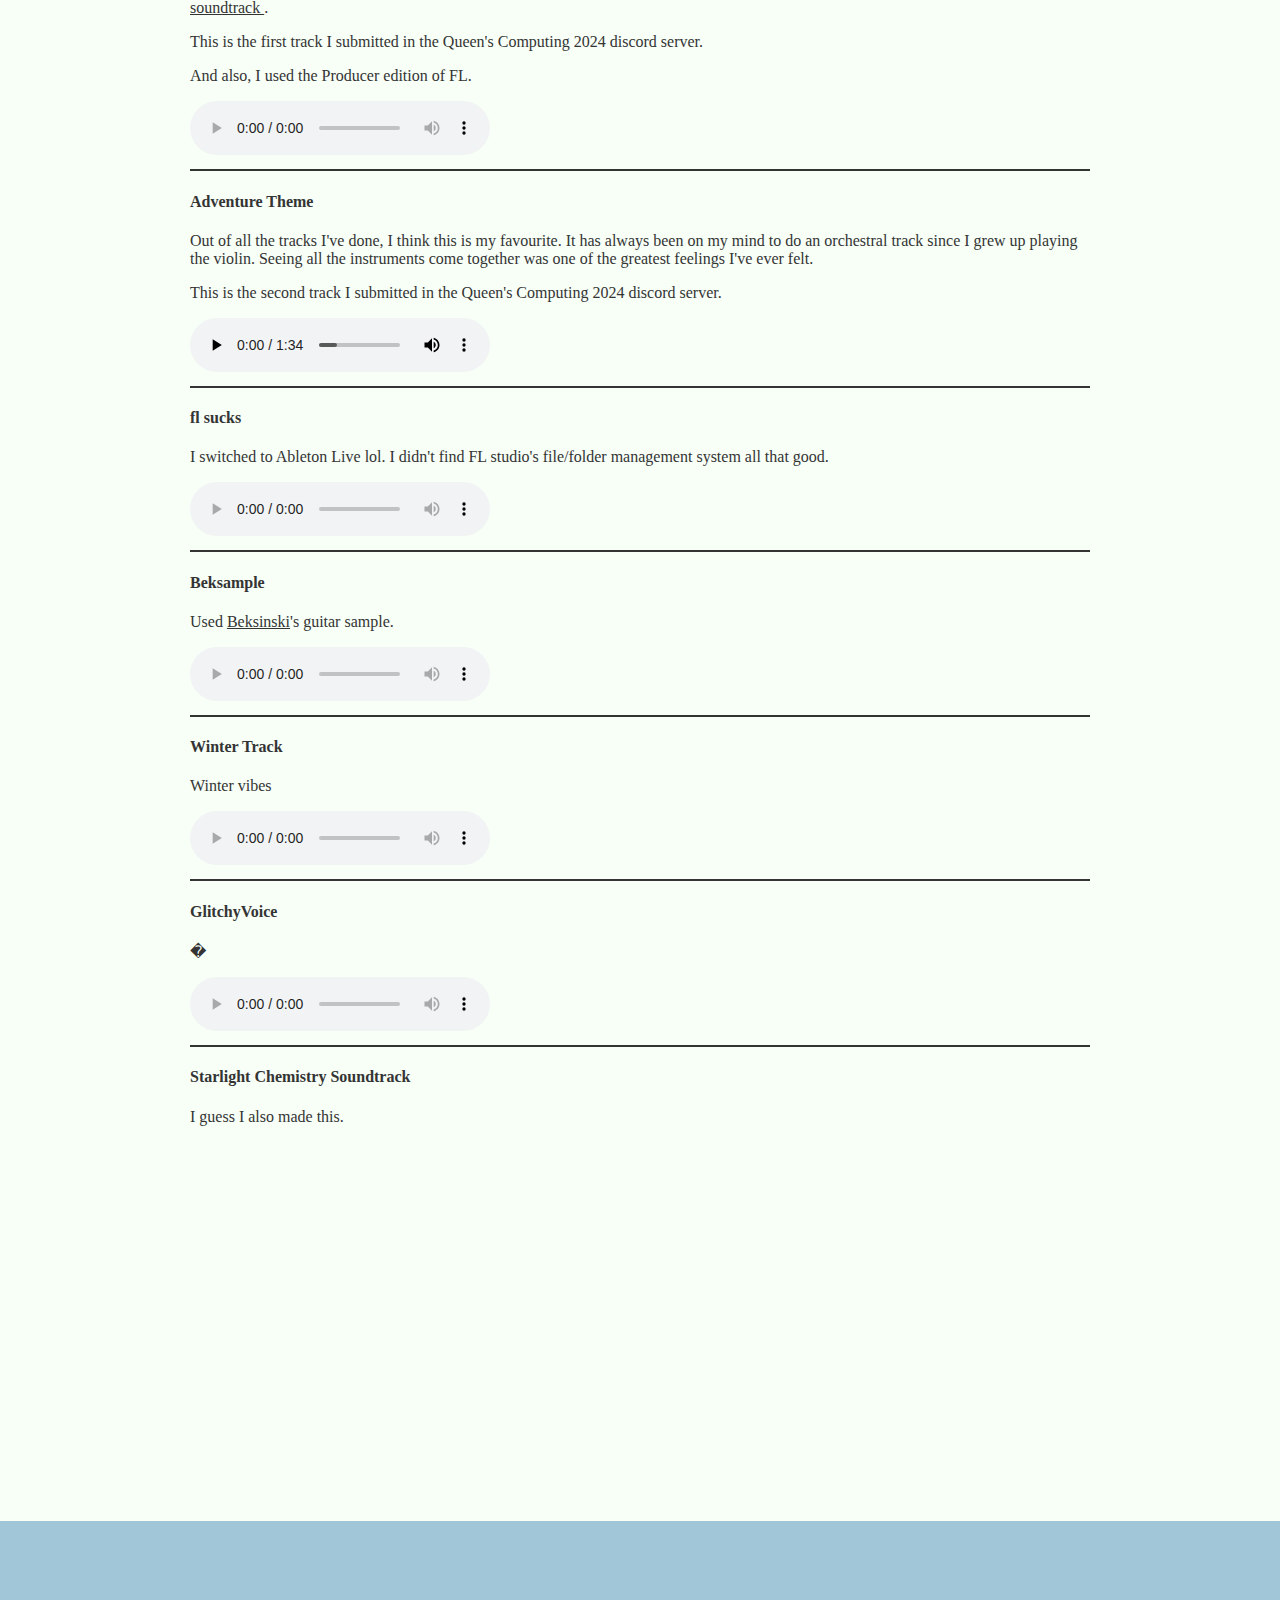
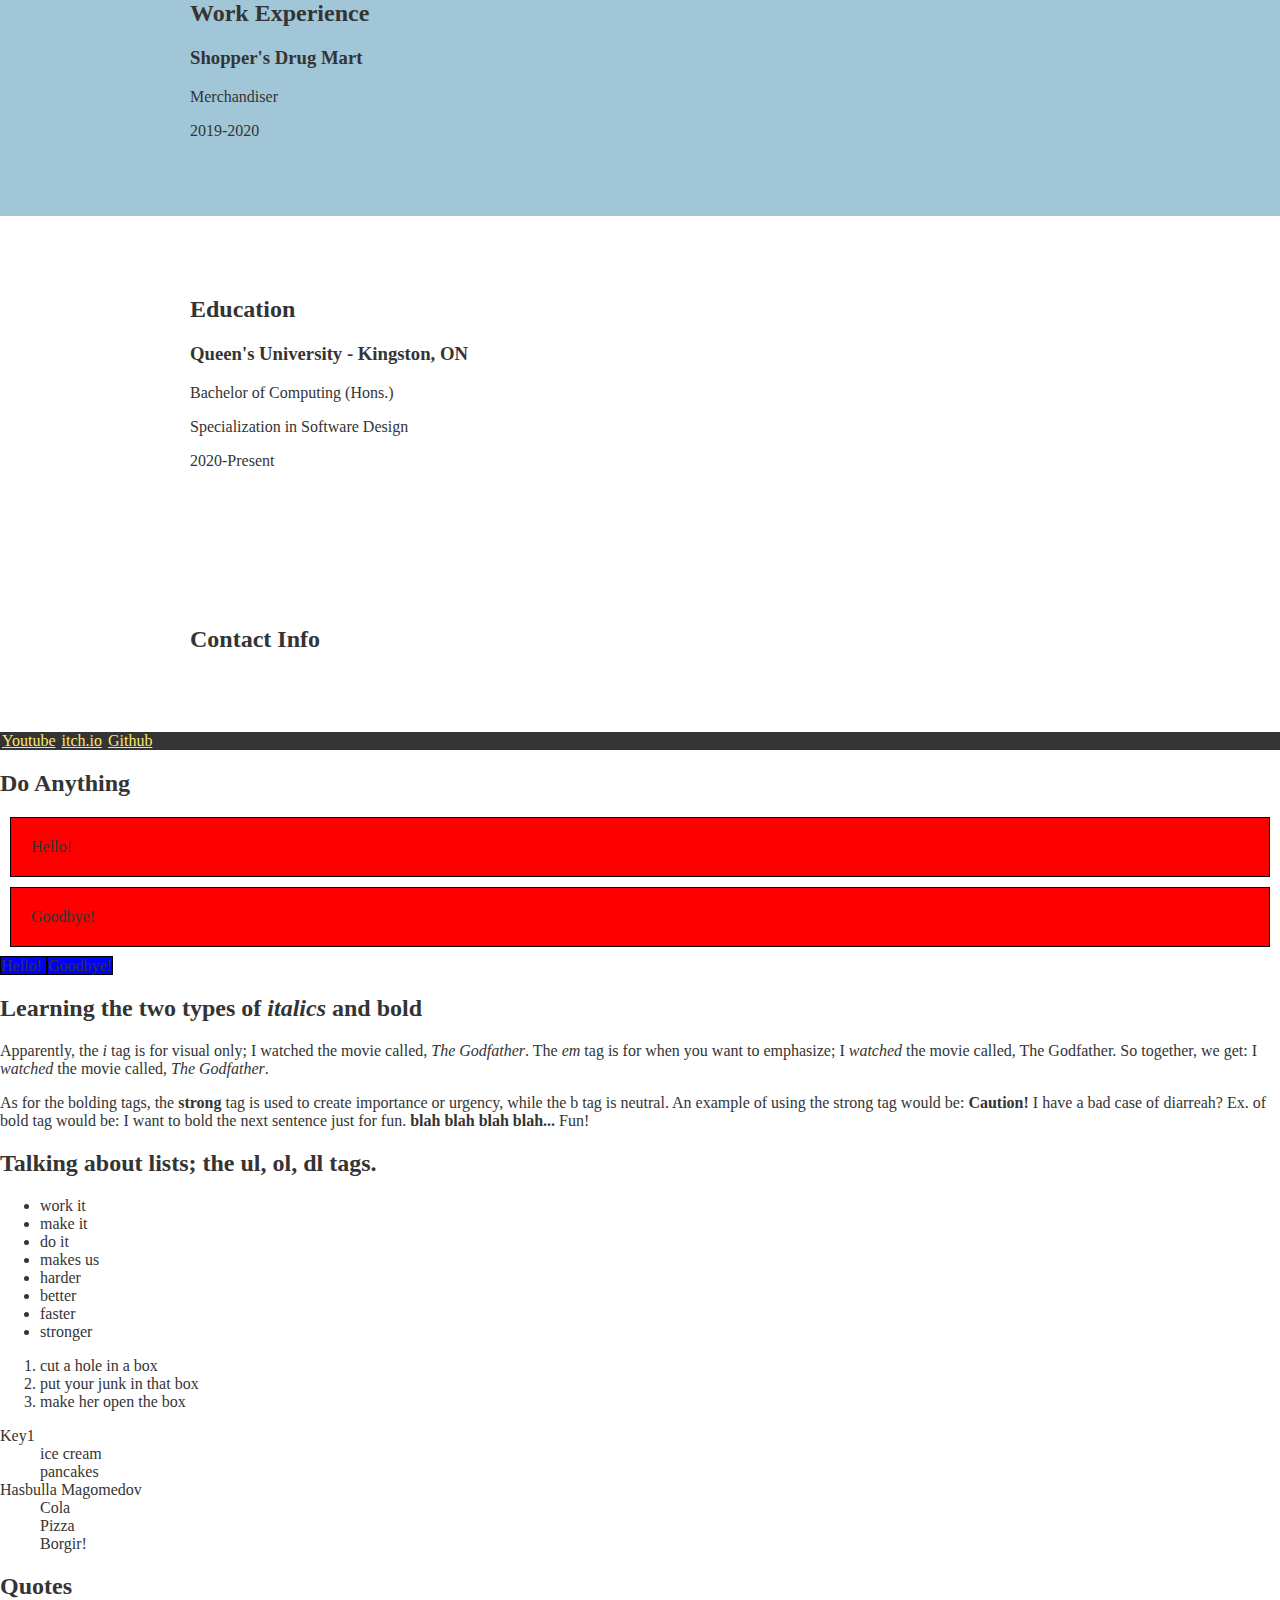
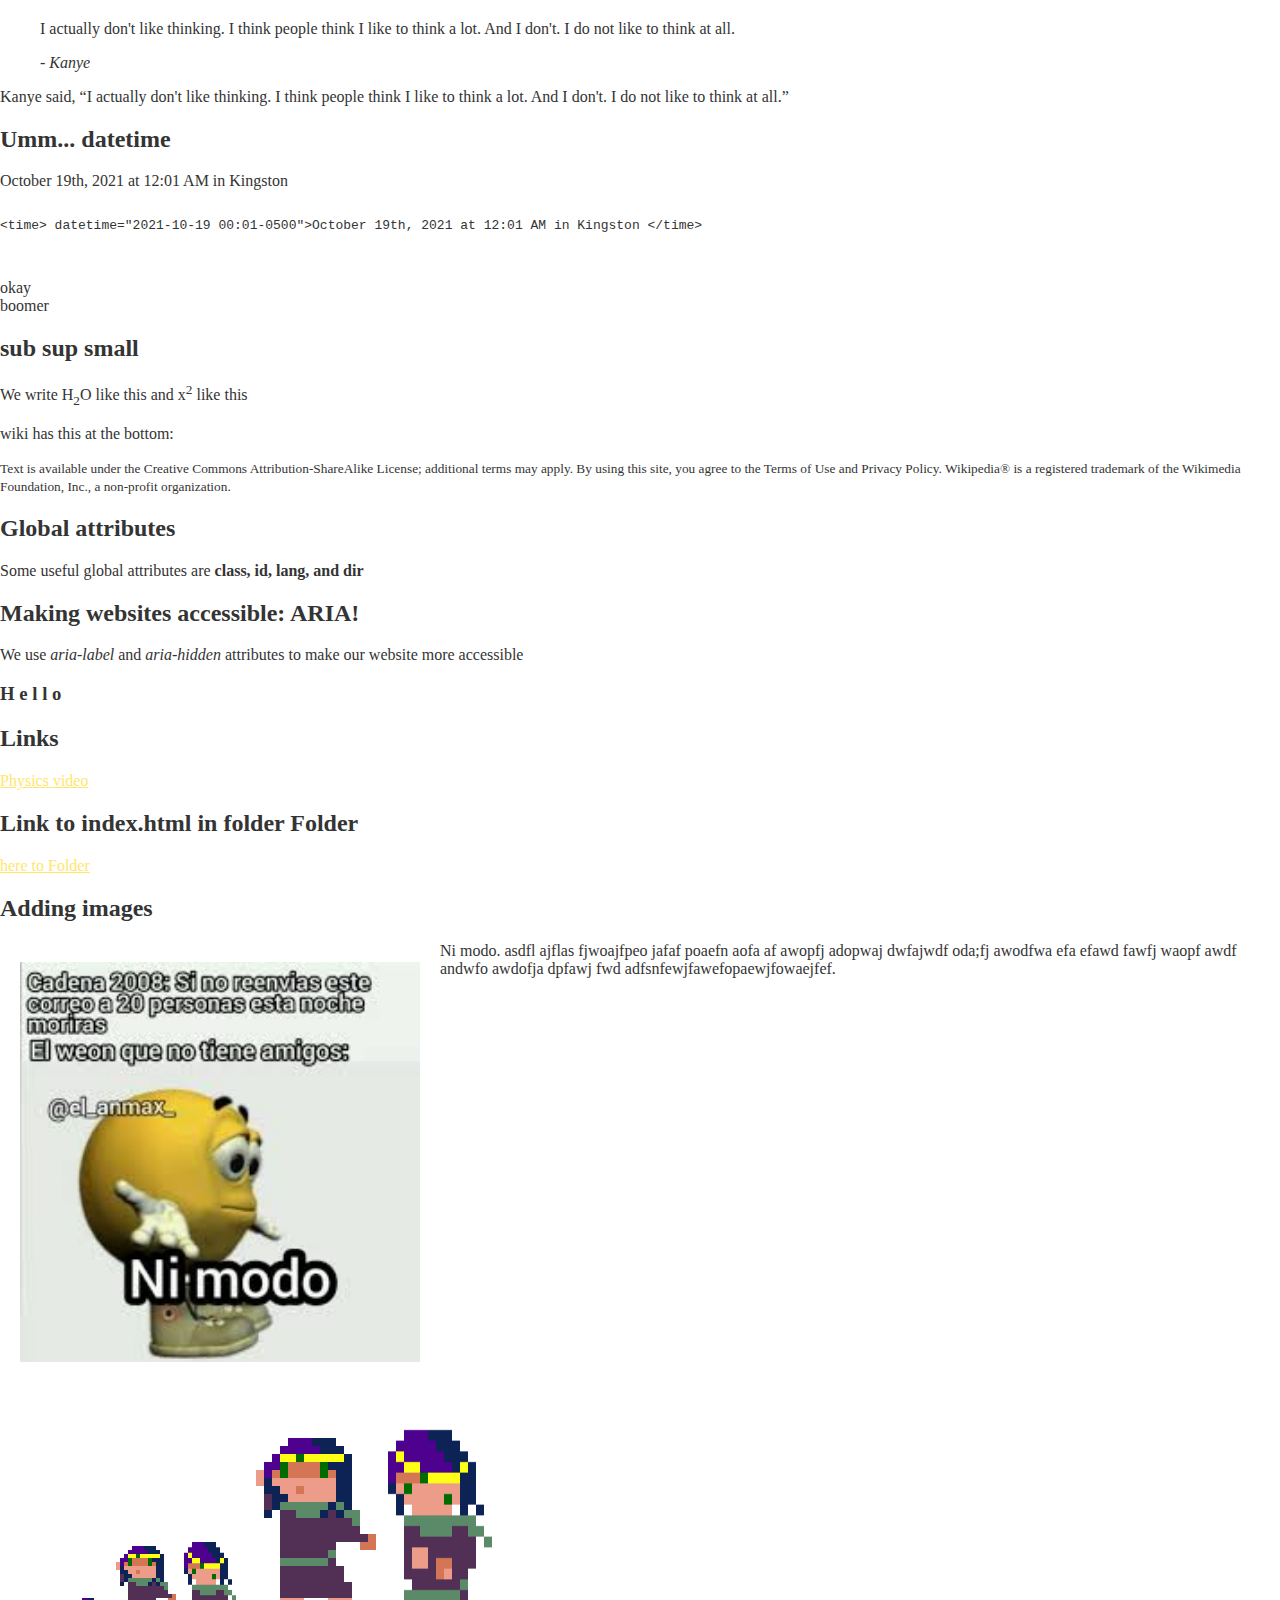
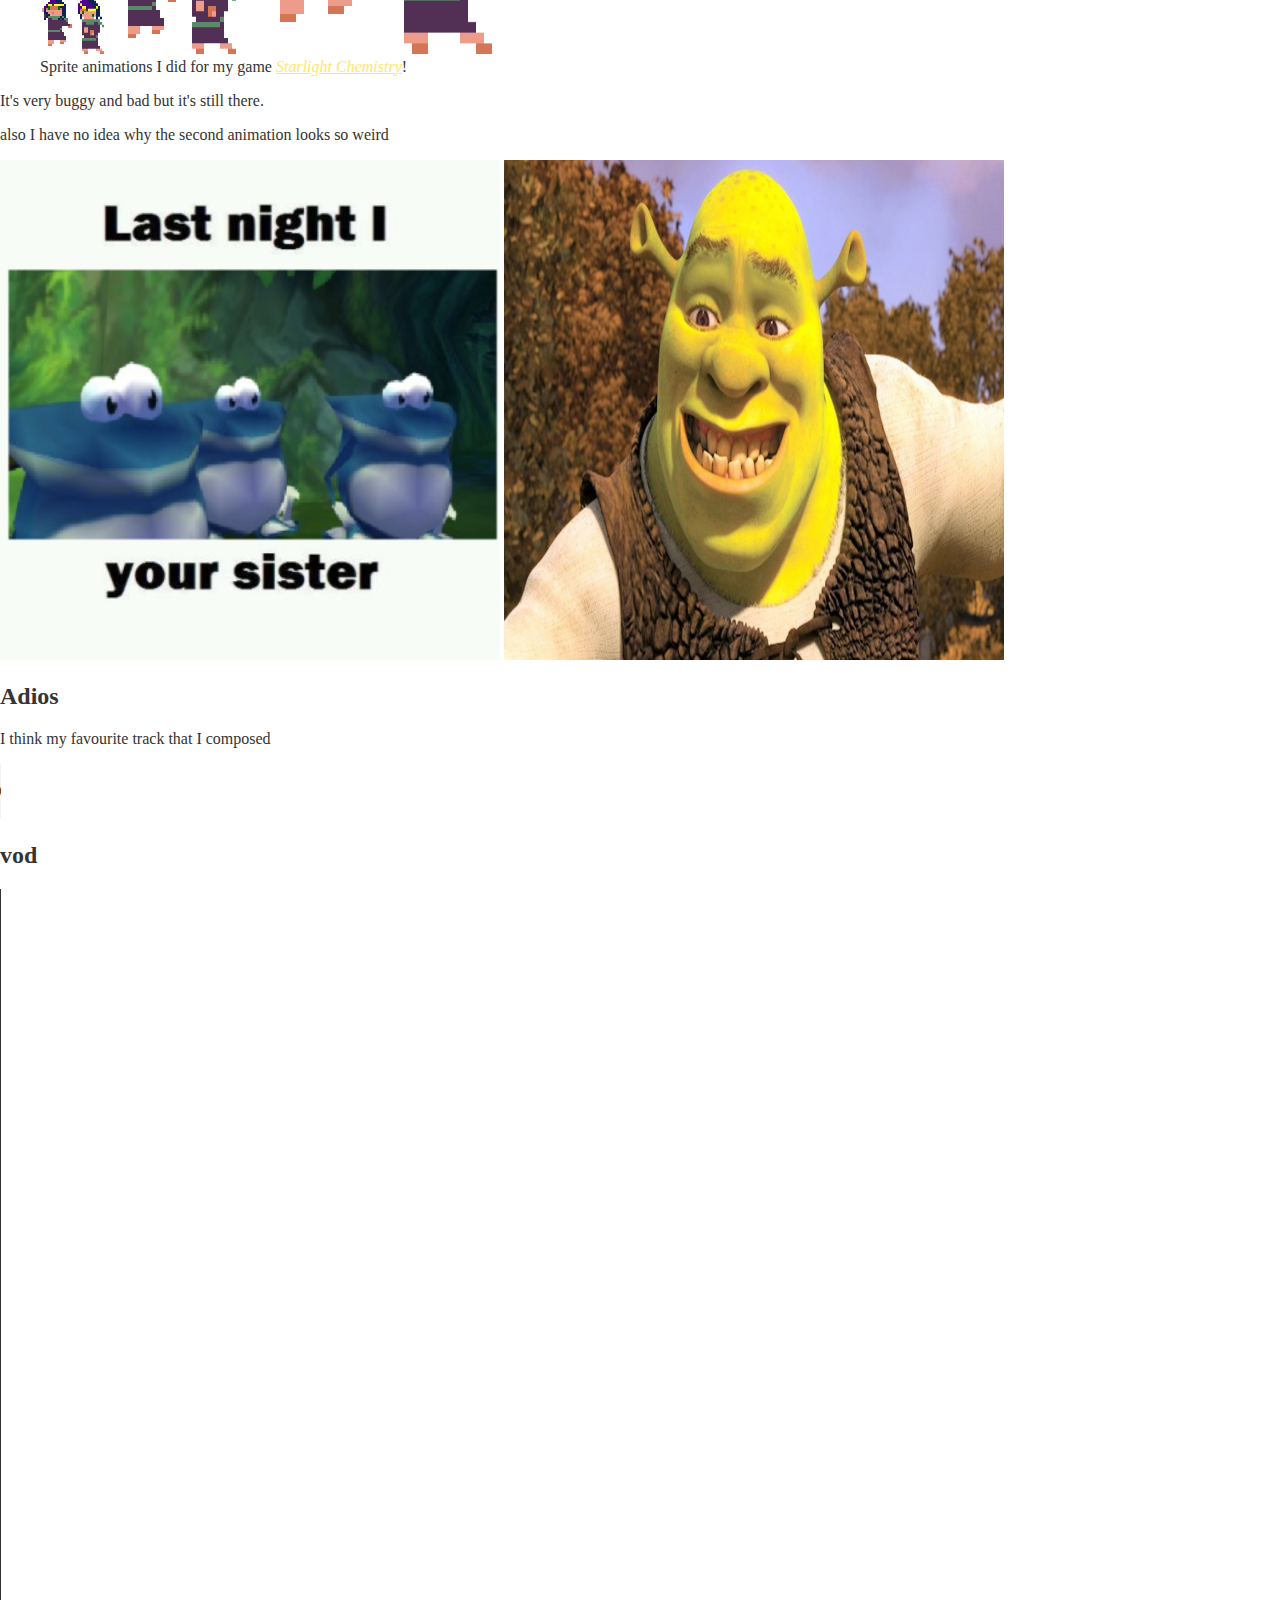
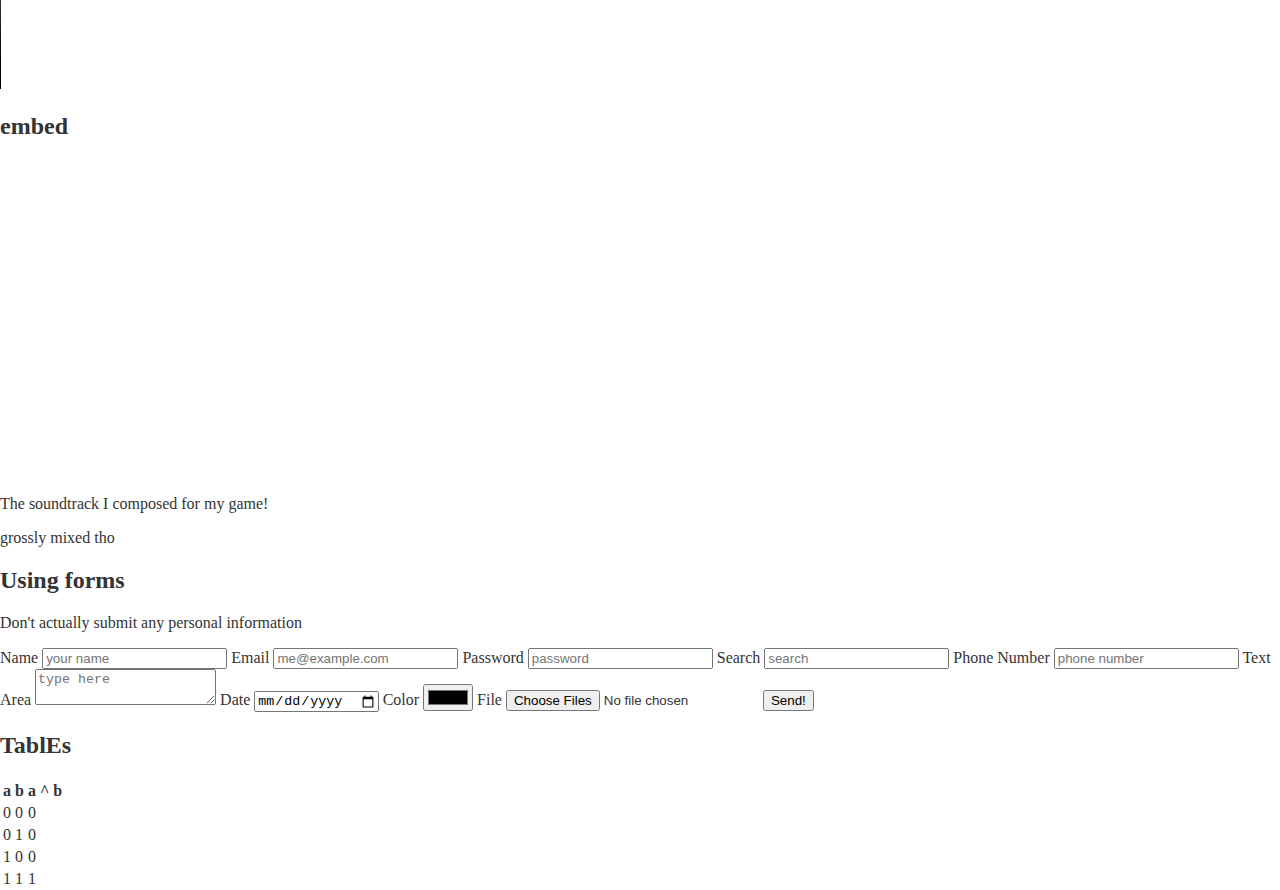
==== commit ff8f84fb: "Music Projects" ====
--- a/index.html
+++ b/index.html
@@ -23,17 +23,172 @@
             <h2>Personal Projects</h2>
 
             <!-- Project 1 -->
-            <section>
-                <h3>Starlight Chemistry</h3>
-                <p>A small platformer game made using Processing and the Box2D framework.</p>
-                <p>Was the main programmer, designer, artist, and composer.</p>
-                <a href="https://chobbri.itch.io/starlight-chemistry" target="_blank">
-                    <img src="Images\Soundtrack Cover.png" alt="soundtrack cover" width="256" height="256">
-                </a>
-                <a class="btn" href="https://chobbri.itch.io/starlight-chemistry" target="_blank">Go to store page</a>
-            </div>
+            <section class="project-item flex-container">
+                <div class="flex-item">
+                    <a  href="https://chobbri.itch.io/starlight-chemistry" target="_blank">
+                        <img src="Images\Soundtrack Cover.png" alt="soundtrack cover" width="256" height="256">
+                    </a>
+                </div>
+                <div class="flex-item">
+                    <h3>Starlight Chemistry</h3>
+                    <p>2019</p>
+                    <p>A small platformer game made using Processing 3 and the Fisica physics engine.</p>
+                    <p>Was the main programmer, designer, artist, and composer.</p>
+                    
+                    <a class="btn" href="https://chobbri.itch.io/starlight-chemistry" target="_blank">Go to store page</a>
+                </div>
             </section>
+            </div>
+            
+            <section id="music-projects" class="flex-container">
+                <div class="content-wrap">
+                    <h3>Music Projects</h3>
+                    
+                    <div class="flex-item">
+                        <h4>Unknown Space Wax</h4>
+                        <p>I think this is the first track I made using the free FL studio version.
+                            That's why you hear the drums cut out near the final section.
+                        </p>
+                        <p>Apparently, I made this back in early 2018.</p>
+                        
+                        <audio controls>
+                            <source src="Audio/unknown space wax.wav" type="audio/wav">
+                          Your browser does not support the audio element.
+                          </audio>
+                    </div>
+                    <div class="flex-item">
+                        <h4>Tetris remix</h4>
+                        <p>I made this for a school film project. If I remember correctly, I was still using
+                            the free version of FL studio and I was also using the free
+                            <a target="_blank" href="https://www.kvraudio.com/product/synth1-by-daichi-laboratory-ichiro-toda">
+                                Synth1</a> plugin.
+                            I basically copied the style of Danny Baranowsky from his 
+                            <a target="_blank" href="https://dbsoundworks.bandcamp.com/album/dannybsides">
+                                dannyBsides</a> album, but you know, I was just learning at the time.
+                        </p>
+                        
+                        <audio controls>
+                            <source src="Audio/tetris arrange.mp3" type="audio/mp3">
+                          Your browser does not support the audio element.
+                        </audio>
+                    </div>
+
+                    <div class="flex-item">
+                        <h4>To The Grassland remix - Cave Story</h4>
+                        <p> Another remix that I basically copied off of Danny Baranowsky. I believe this time
+                            I had the Fruity edition of FL. Still using Synth1 plugin.
+                        </p>
+                        
+                        <audio controls>
+                            <source src="Audio/to the grassland remix - cave story.wav" type="audio/wav">
+                          Your browser does not support the audio element.
+                        </audio>
+                    </div>
+
+                    <div class="flex-item">
+                        <h4>The Moon remix - Ducktales</h4>
+                        <p> Yet another remix that I copy except this time I copy off of 
+                            <a href="https://virt.bandcamp.com/" target="_blank">
+                                Jake Kaufman</a>.
+                        </p>
+                        <p>Still rocking the Synth1 plugin.</p>
+                        
+                        <audio controls>
+                            <source src="Audio/Ducktales - The Moon arrange bass up.mp3" type="audio/mp3">
+                          Your browser does not support the audio element.
+                        </audio>
+                    </div>
+
+                    <div class="flex-item">
+                        <h4>Space Exploration</h4>
+                        <p> Surprisingly, this is an original track that I did aside from the fact that I copied Lena Raine's
+                            bass on 'in risk we trust' from her 
+                            <a href="https://radicaldreamland.bandcamp.com/album/hackmud-ost-vol-1-lena-raine" target="_blank">
+                                Hackmud soundtrack
+                            </a>.
+                        </p>
+                        <p>This is the first track I submitted in the Queen's Computing 2024 discord server.</p>
+                        <p>And also, I used the Producer edition of FL.</p>
+                        
+                        <audio controls>
+                            <source src="Audio/space exploration smth.mp3" type="audio/mp3">
+                          Your browser does not support the audio element.
+                        </audio>
+                    </div>
+
+                    <div class="flex-item">
+                        <h4>Adventure Theme</h4>
+                        <p> Out of all the tracks I've done, I think this is my favourite.
+                            It has always been on my mind to do an orchestral track since I grew up playing the violin.
+                            Seeing all the instruments come together was one of the greatest feelings I've ever felt.
+                        </p>
+                        <p>This is the second track I submitted in the Queen's Computing 2024 discord server.</p>
+                        
+                        <audio controls>
+                            <source src="Audio/Some Adventure Theme.mp3" type="audio/mp3">
+                          Your browser does not support the audio element.
+                        </audio>
+                    </div>
+
+                    <div class="flex-item">
+                        <h4>fl sucks</h4>
+                        <p> I switched to Ableton Live lol. I didn't find FL studio's file/folder management system all that good.
+                        </p>
+                        
+                        <audio controls>
+                            <source src="Audio/FL sucks.mp3" type="audio/mp3">
+                          Your browser does not support the audio element.
+                        </audio>
+                    </div>
+
+                    <div class="flex-item">
+                        <h4>Beksample</h4>
+                        <p> Used <a target="_blank" href="https://open.spotify.com/artist/6fSbFWfUsnOaGSSIDPv1Xt?si=SMd_x75uSECORvWFTdGx1w&nd=1">
+                            Beksinski</a>'s guitar sample.
+                        </p>
+                        
+                        <audio controls>
+                            <source src="Audio/Beksample.mp3" type="audio/mp3">
+                          Your browser does not support the audio element.
+                        </audio>
+                    </div>
+
+                    <div class="flex-item">
+                        <h4>Winter Track</h4>
+                        <p> Winter vibes
+                        </p>
+                        
+                        <audio controls>
+                            <source src="Audio/Winter Track.mp3" type="audio/mp3">
+                          Your browser does not support the audio element.
+                        </audio>
+                    </div>
+
+                    <div class="flex-item">
+                        <h4>GlitchyVoice</h4>
+                        <p> �
+                        </p>
+                        
+                        <audio controls>
+                            <source src="Audio/GlitchyVoice.mp3" type="audio/mp3">
+                          Your browser does not support the audio element.
+                        </audio>
+                    </div>
+                    
+                    <h4>Starlight Chemistry Soundtrack</h4>
+                    <p>I guess I also made this.</p>
+                    <iframe width="560" height="315" 
+                    src="https://www.youtube-nocookie.com/embed/soH0LgIjIV8" 
+                    title="YouTube video player" frameborder="0" 
+                    allow="accelerometer; autoplay; clipboard-write; encrypted-media; gyroscope; picture-in-picture"
+                    allowfullscreen>
+                    </iframe>
+
+                </div>
+            </section>
+
         </section>
+
 
         <section class="work-experience">
             <div class="content-wrap">
@@ -42,7 +197,7 @@
                 <h3>Shopper's Drug Mart</h3>
                 <p>Merchandiser</p>
                 <p>2019-2020</p>
-                </div>
+            </div>
         </section>
 
         <section class="Education">
@@ -188,8 +343,14 @@
 
         <h2>Adding images</h2>
 
-            <img src="Images/what.png" alt="some Spanish meme" width=400 height=400>
-            <br>
+            <img style="float: left; margin: 20px;" src="Images/what.png" alt="some Spanish meme" width=400 height=400>
+            <p>Ni modo. asdfl ajflas fjwoajfpeo jafaf poaefn aofa
+                af awopfj adopwaj dwfajwdf oda;fj awodfwa efa efawd 
+                fawfj waopf awdf andwfo awdofja dpfawj fwd
+                adfsnfewjfawefopaewjfowaejfef.
+            </p>
+
+            <br style="clear: both;">
             <figure>
             <img src="Images/SC1.gif" alt="Erin yeet" width=32 height=64>
             <img src="Images/SC2.gif" alt="Erin die" width=32 height=64>
--- a/css/styles.css
+++ b/css/styles.css
@@ -1,5 +1,11 @@
 /* Global
 -----------------------------------------------*/
+html {
+    box-sizing: border-box;
+}
+*, *:before, *:after {
+    box-sizing: inherit;
+}
 body {
     color: #343434;
     margin: 0;
@@ -27,24 +33,60 @@
 }
 /* Projects
 -----------------------------------------------*/
+.flex-container {
+    display: flex;
+}
+.flex-item p a{
+    background:none;
+    color: #343434;
+    text-decoration: underline;
+}
+.flex-item {
+    flex: 0 1 auto;
+}
+
+#music-projects .flex-item {
+    padding-bottom: 10px;
+    border-bottom: 2px;
+    border-bottom-style: solid;
+}
+.project-item {
+    overflow: hidden;
+}
+.project-item img {
+    margin: 10px;
+    float: left;
+}
+.project-item .btn {
+    display: block;
+    clear: both;
+}
 .personal-projects {
     background: #f7fff7;
+}
+.personal-projects h3{
+    margin-top: 0px;
 }
 .personal-projects img {
     width: 256px;
     height: 256px;
+    background: #2F3061;
+    padding: 10px;
+    margin: 0;
+    margin-right: 20px;
 }
 .personal-projects a{
     color: #f7fff7;
     background: #2f3061;
     text-decoration: none;
-    padding: 8px;
 }
 .personal-projects .btn {
     color: #f7fff7;
     background: #2f3061;
     text-decoration: none;
     padding: 8px;
+    border-radius: 4px;
+    display: inline-block;
 }
 
 .personal-projects .btn:hover {
@@ -71,7 +113,7 @@
 }
 
 footer a {
-    
+    margin-left: 2px;
 }
 
 footer a:hover {
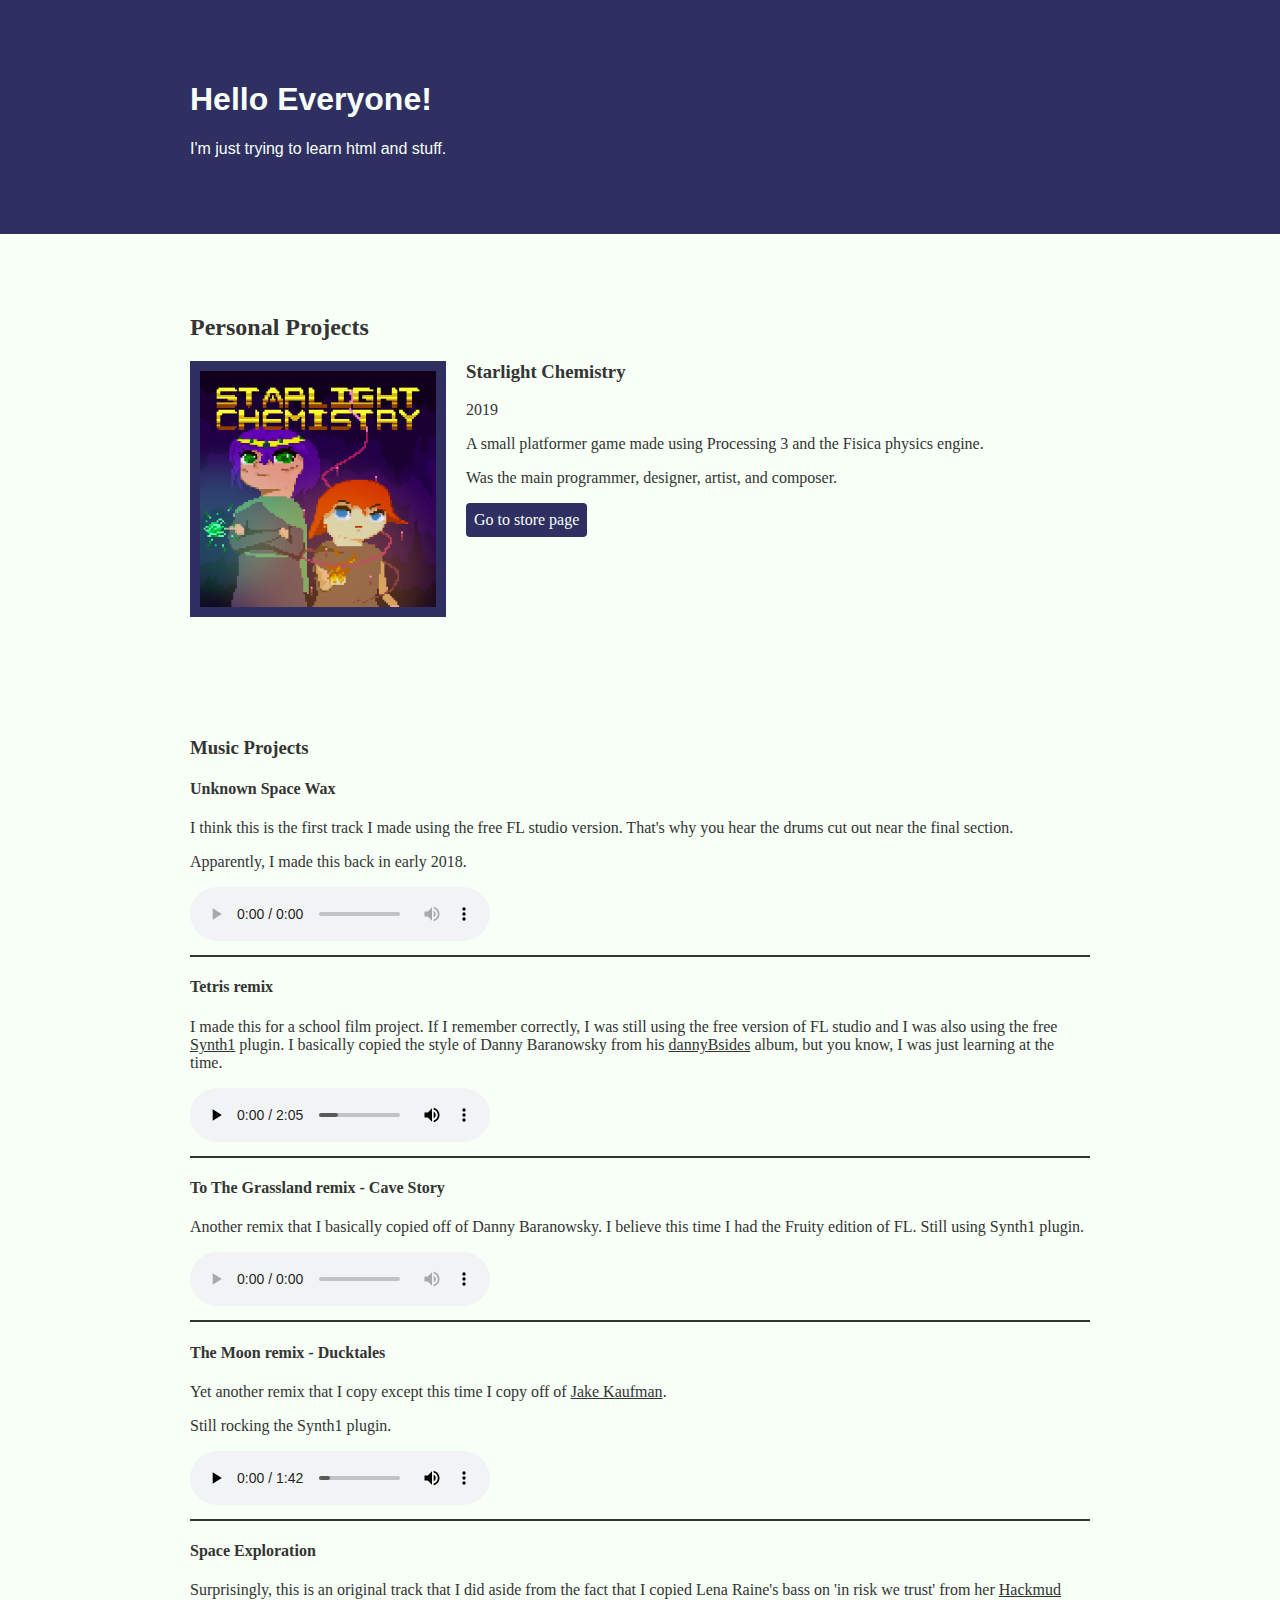
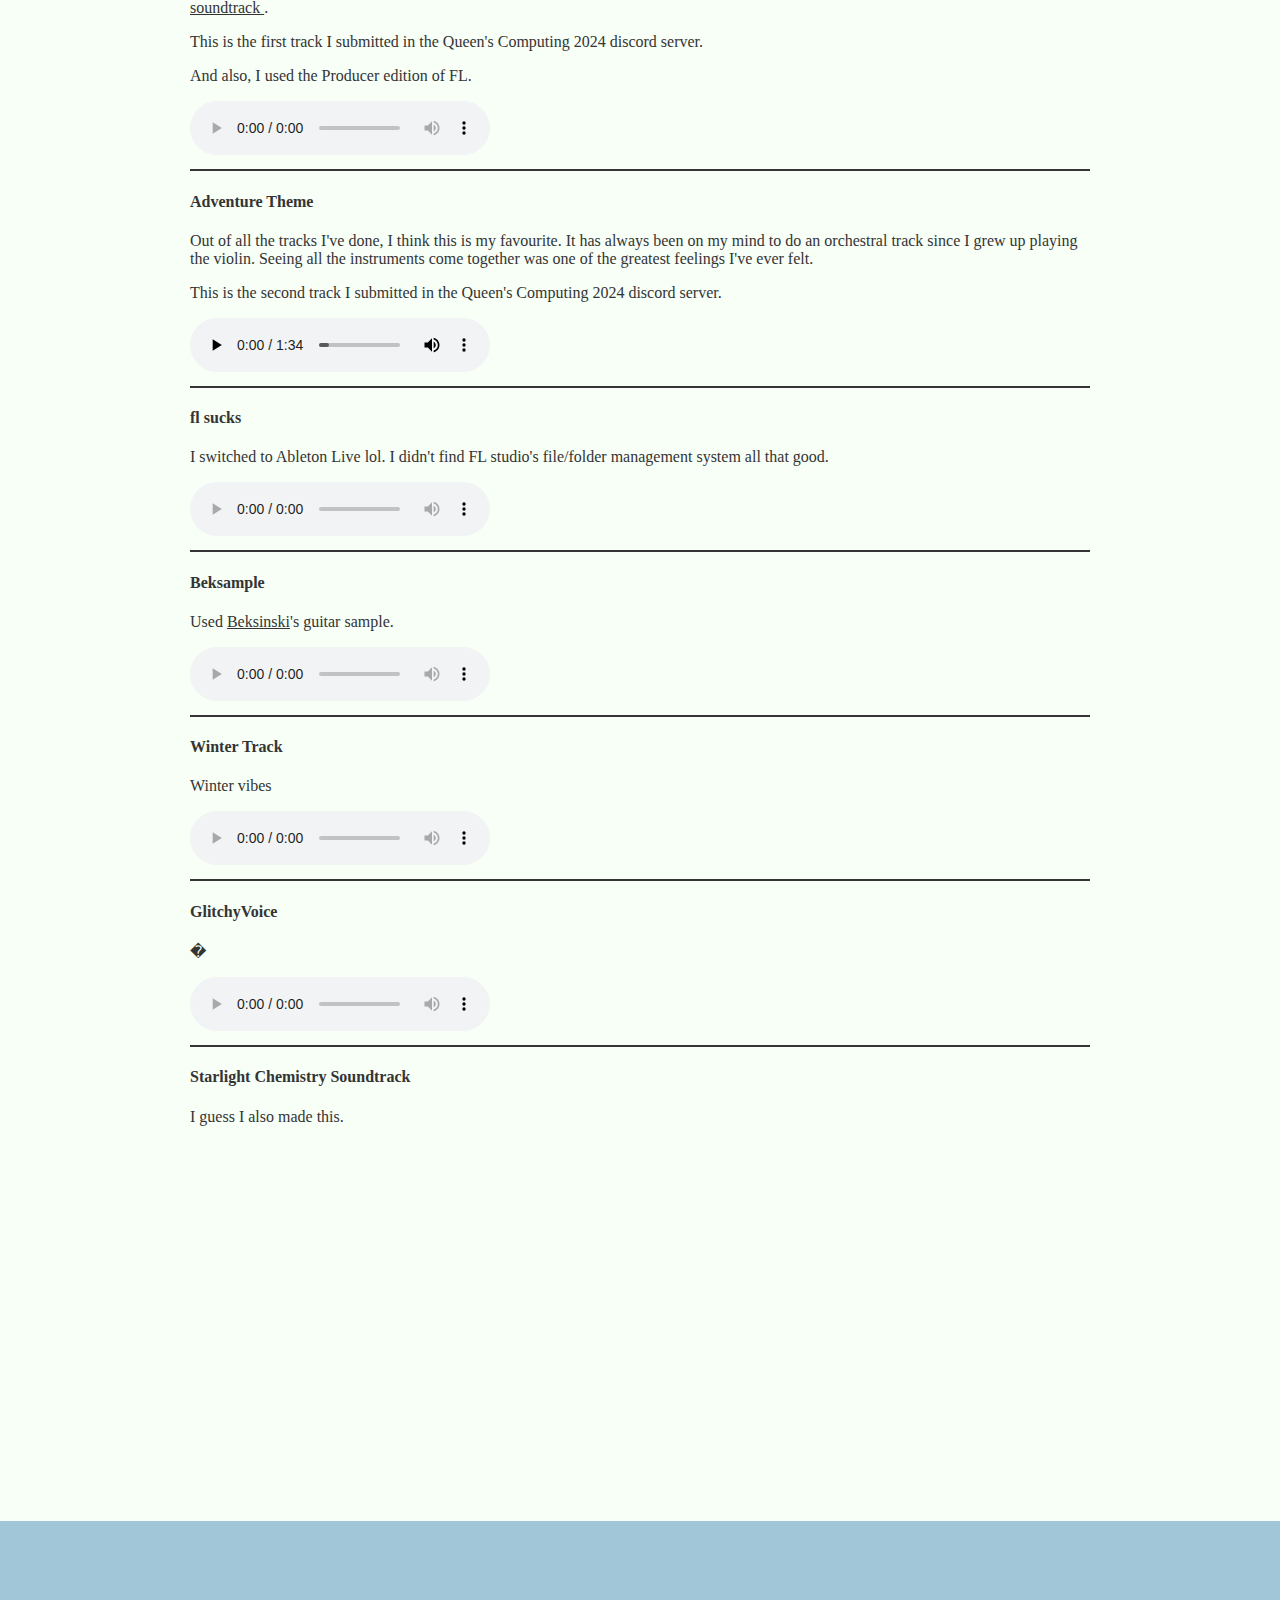
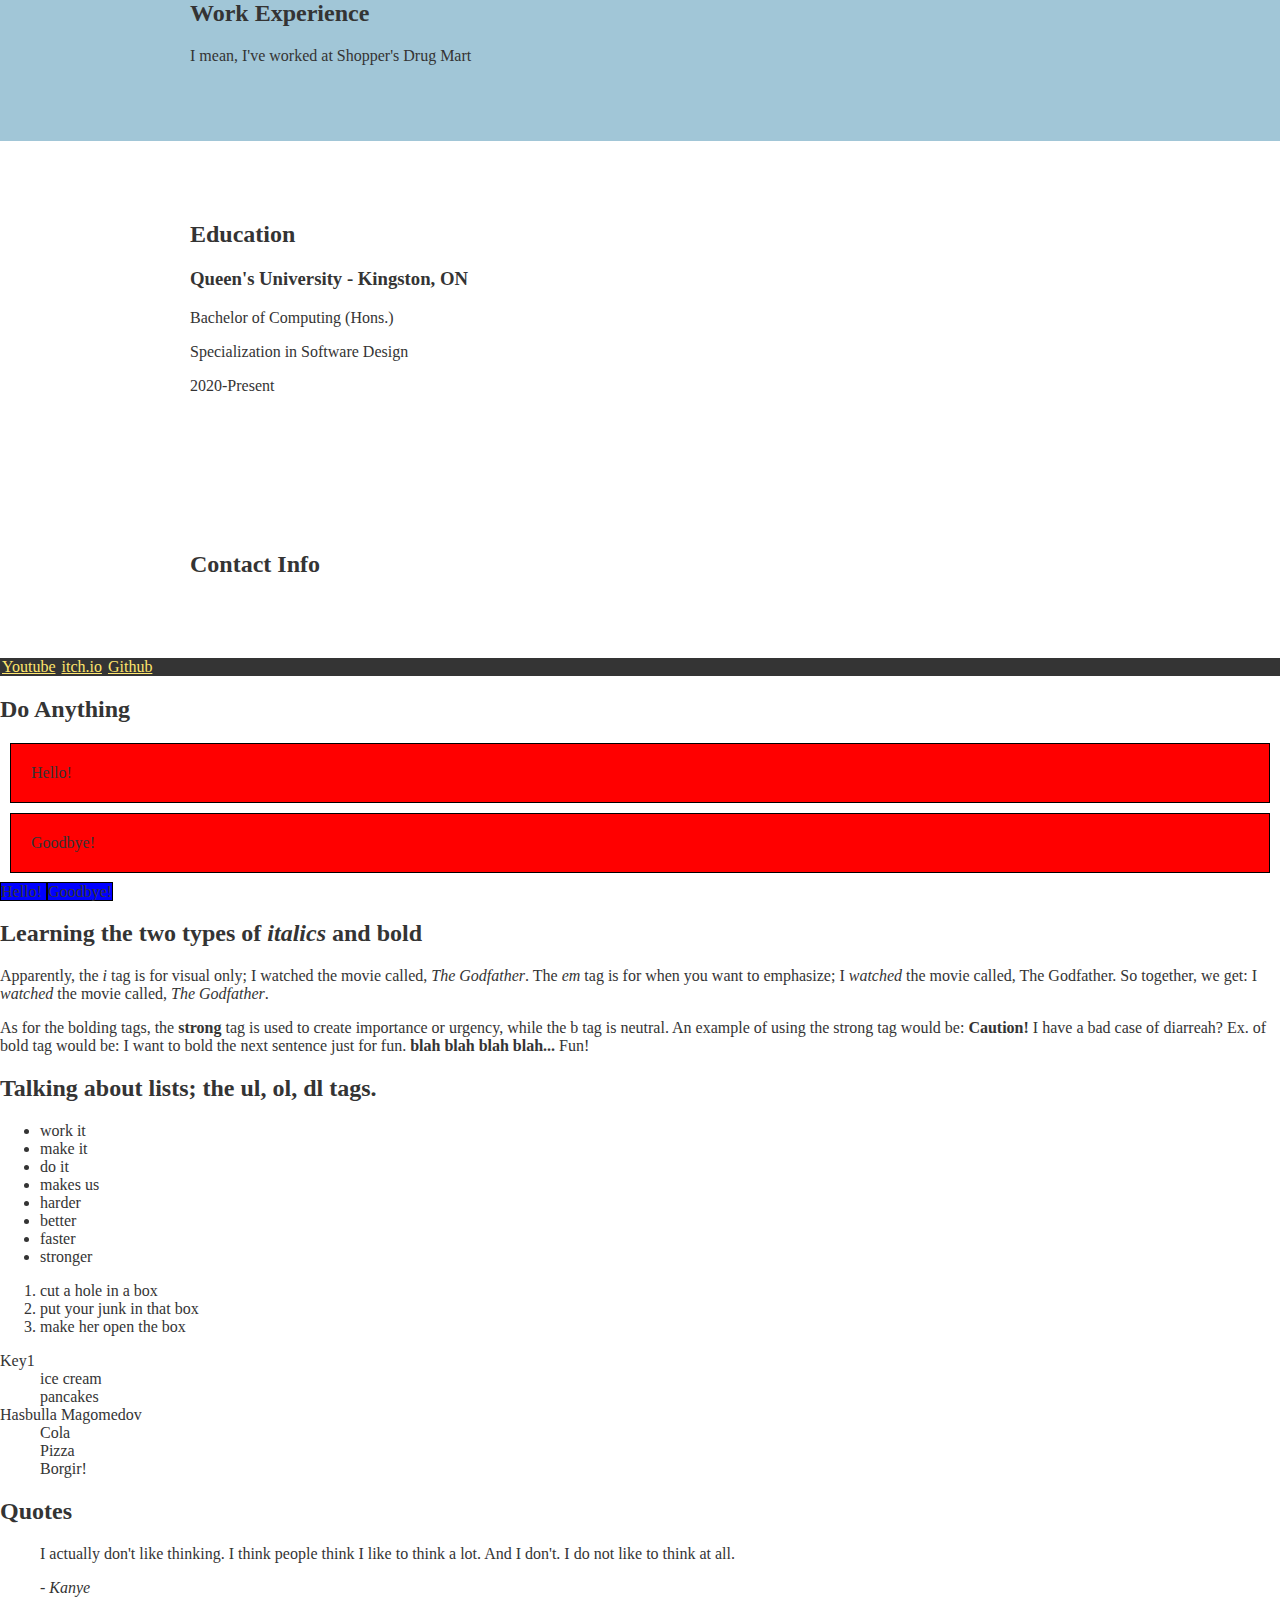
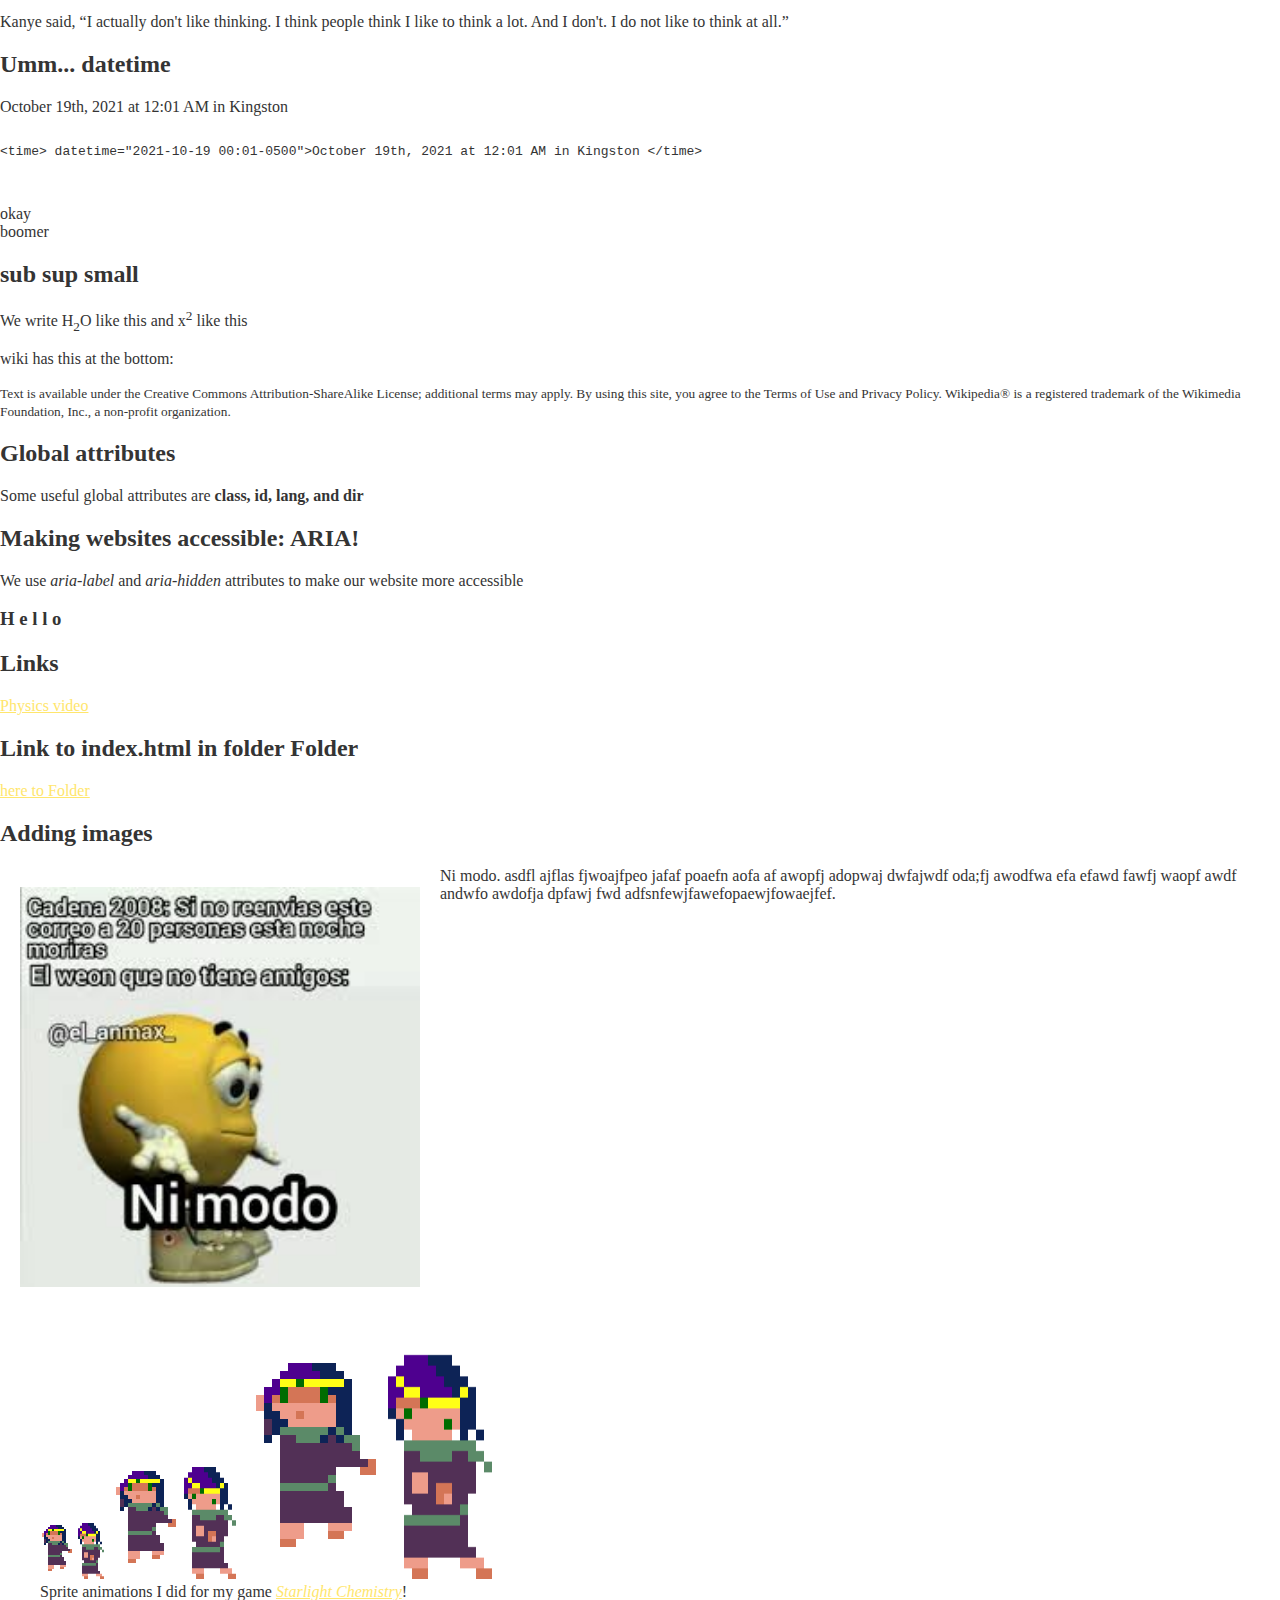
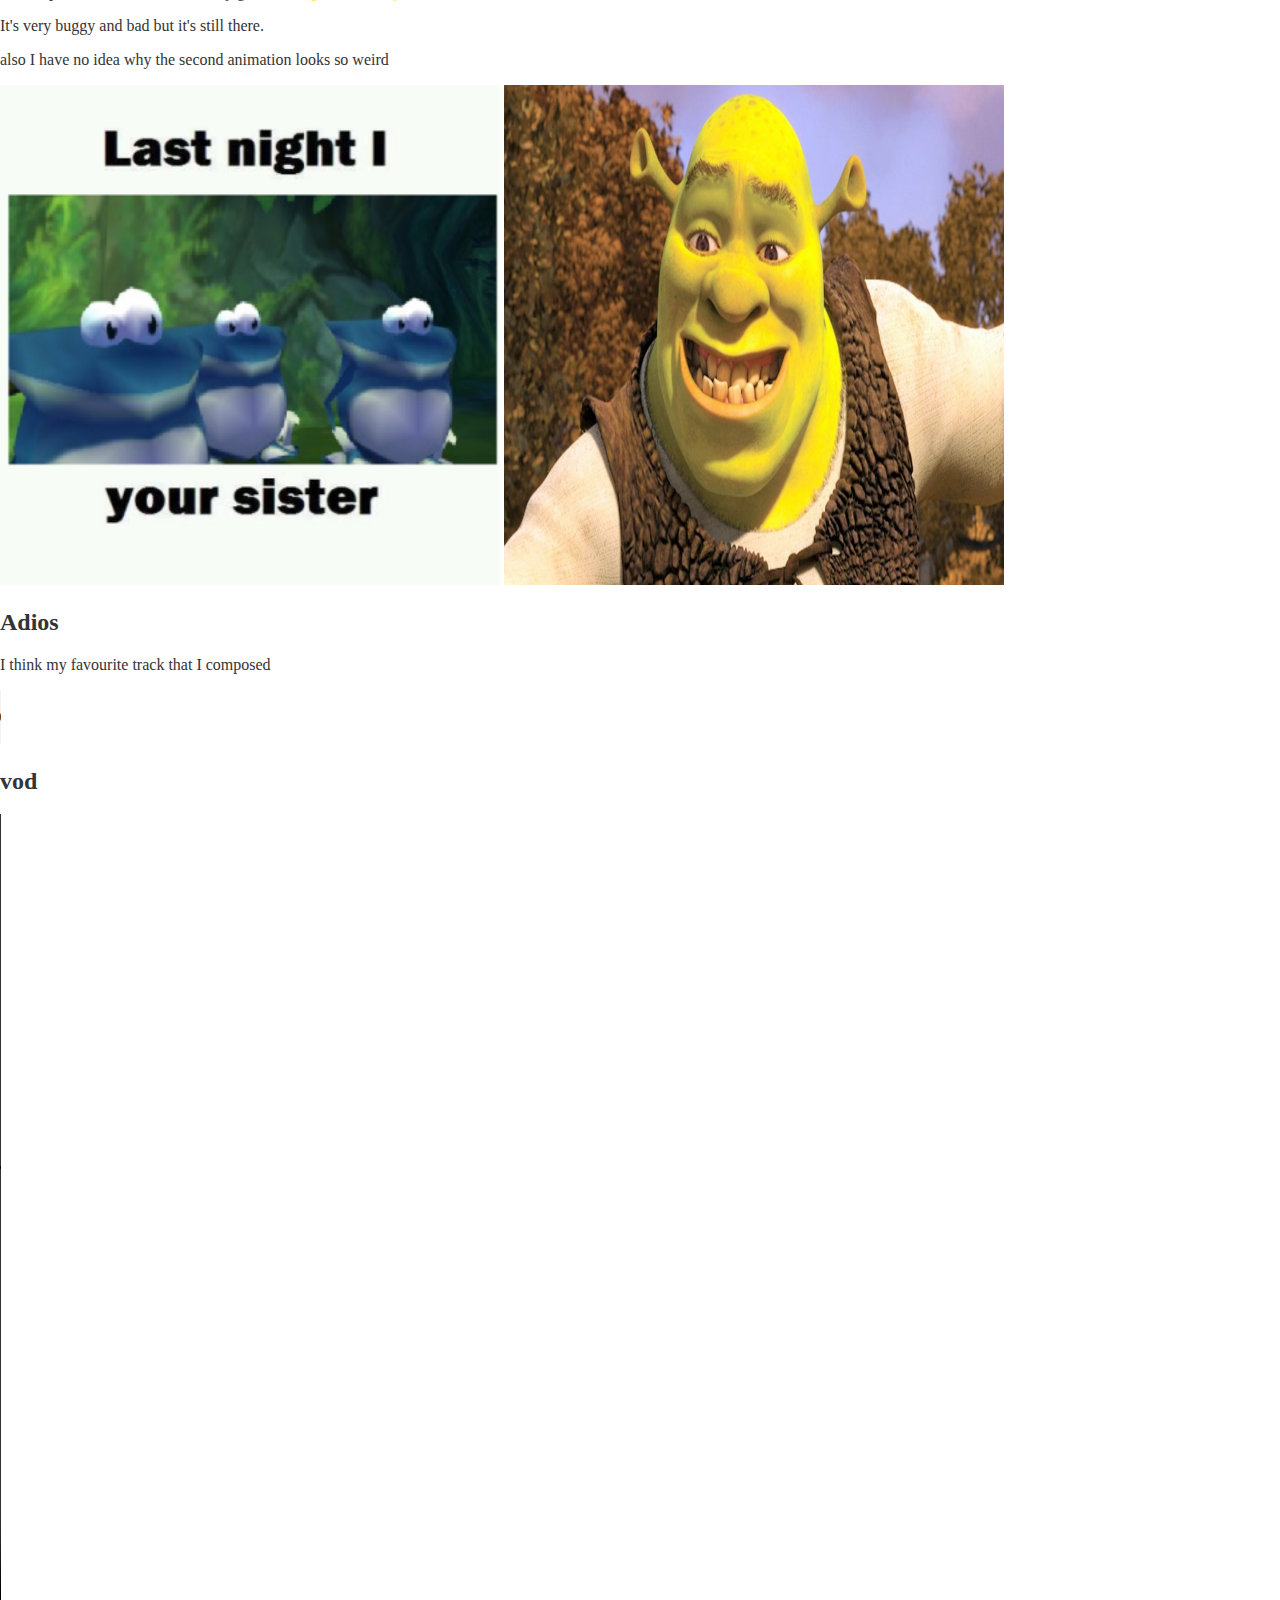
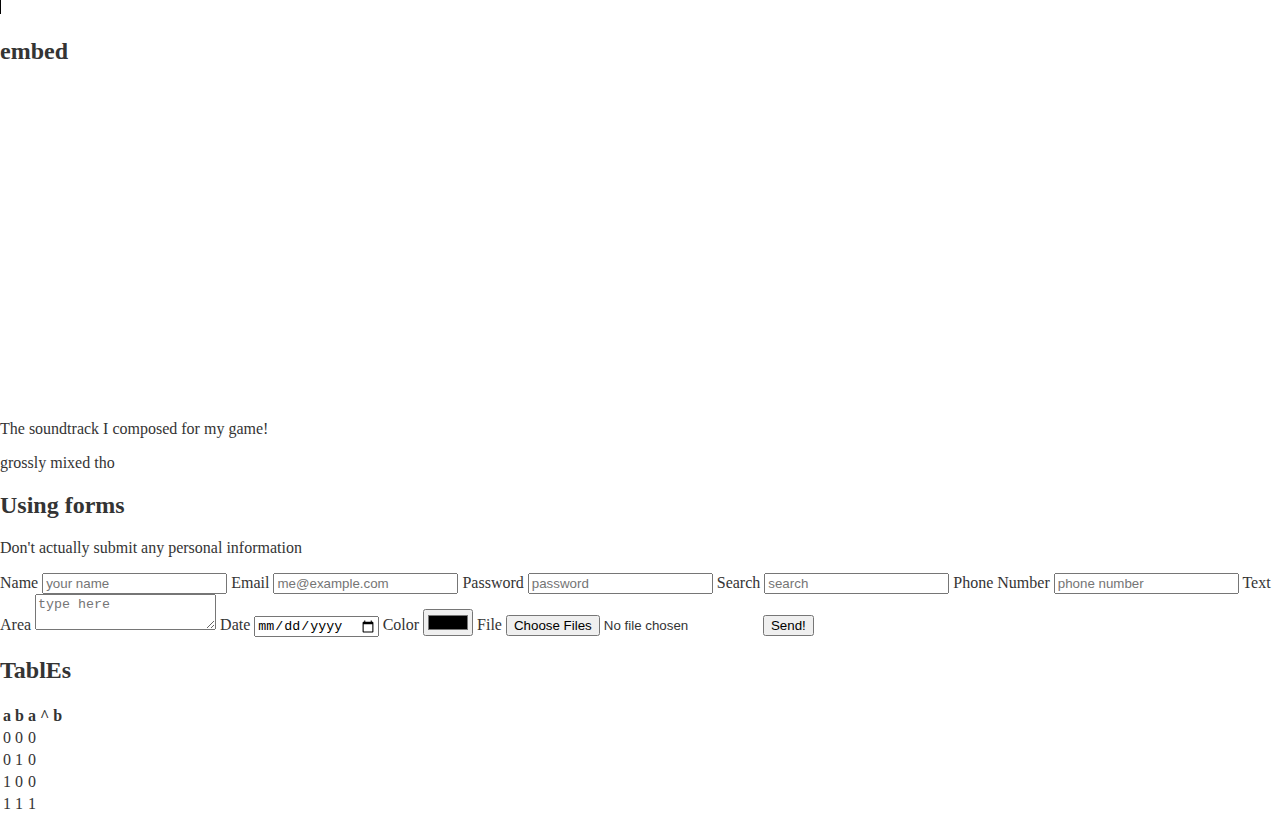
==== commit 25d839ba: "responsive" ====
--- a/index.html
+++ b/index.html
@@ -194,9 +194,7 @@
             <div class="content-wrap">
 
                 <h2>Work Experience</h2>
-                <h3>Shopper's Drug Mart</h3>
-                <p>Merchandiser</p>
-                <p>2019-2020</p>
+                <p>I mean, I've worked at Shopper's Drug Mart</p>
             </div>
         </section>
 
--- a/css/styles.css
+++ b/css/styles.css
@@ -19,7 +19,8 @@
 }
 .content-wrap {
     /* background:red; */
-    width: 900px;
+    max-width: 900px;
+    width: 85%;
     margin: 0 auto; 
     padding:60px 0;
 }
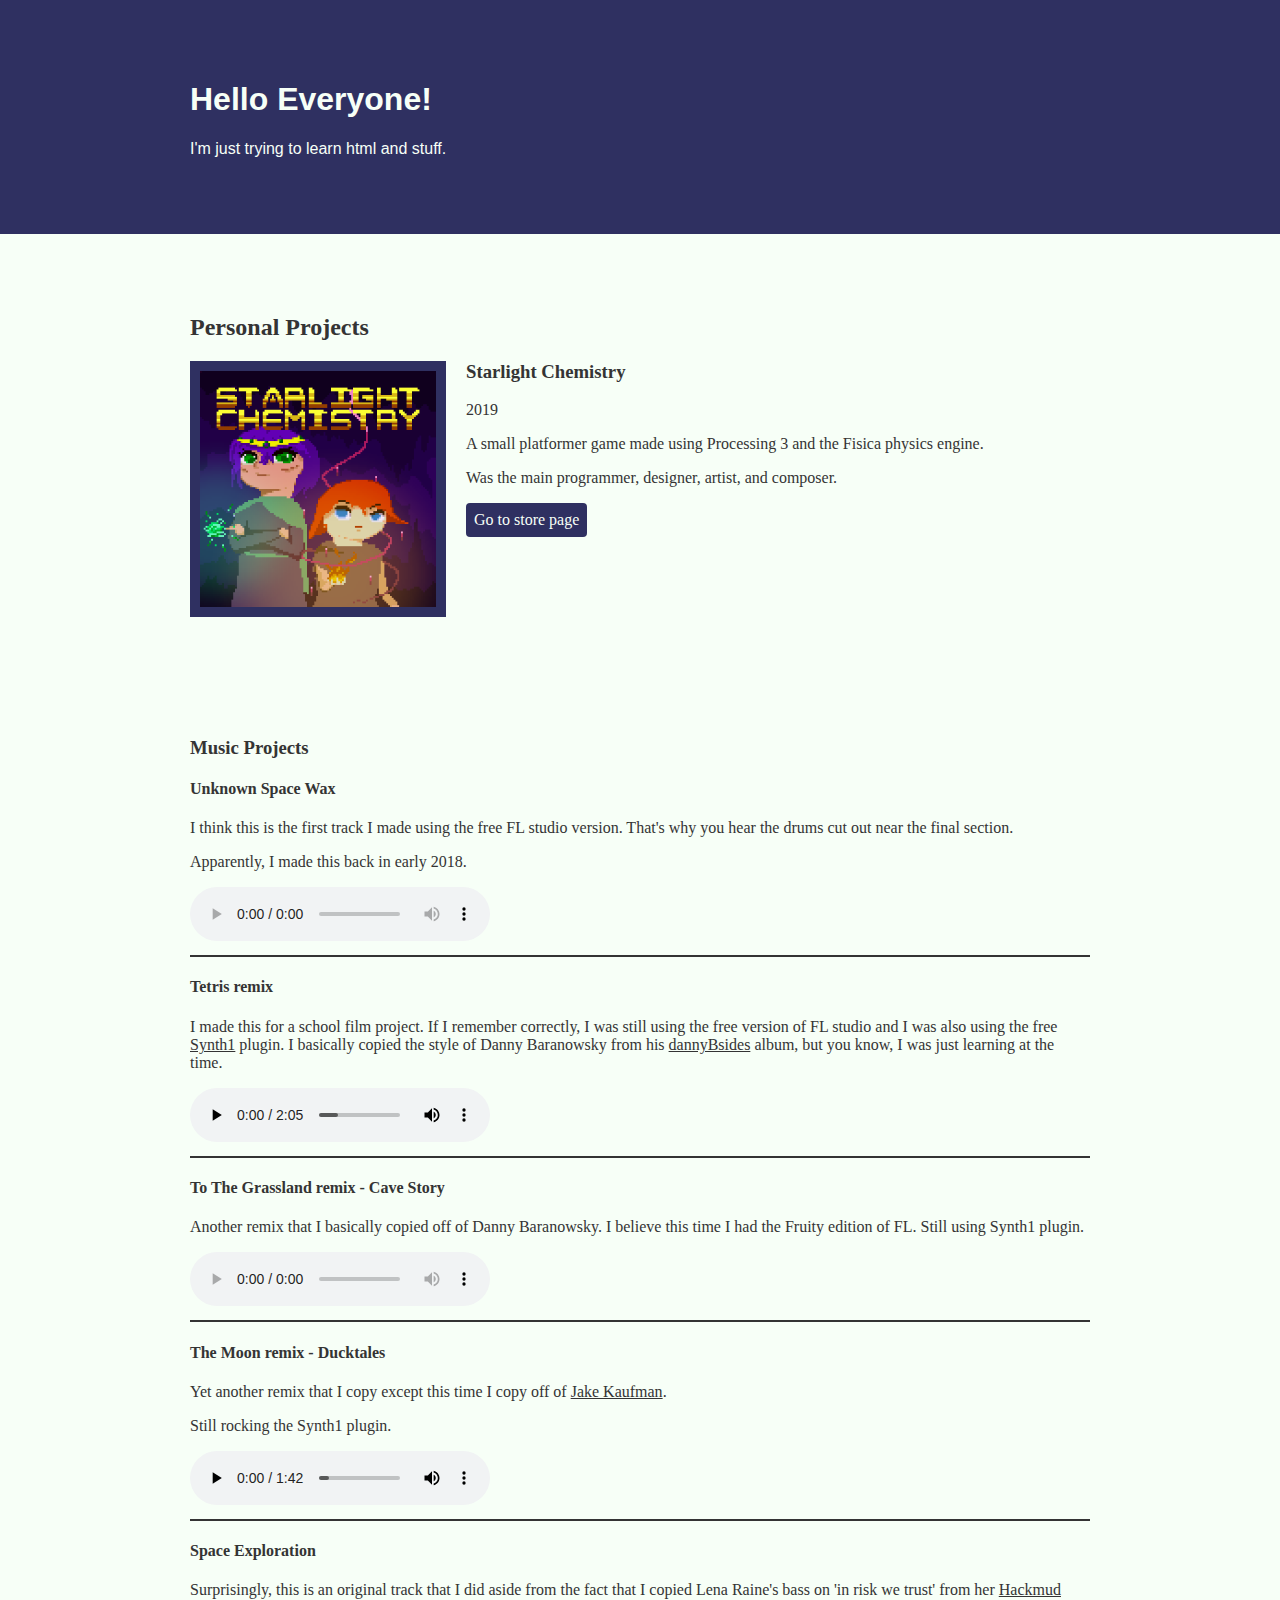
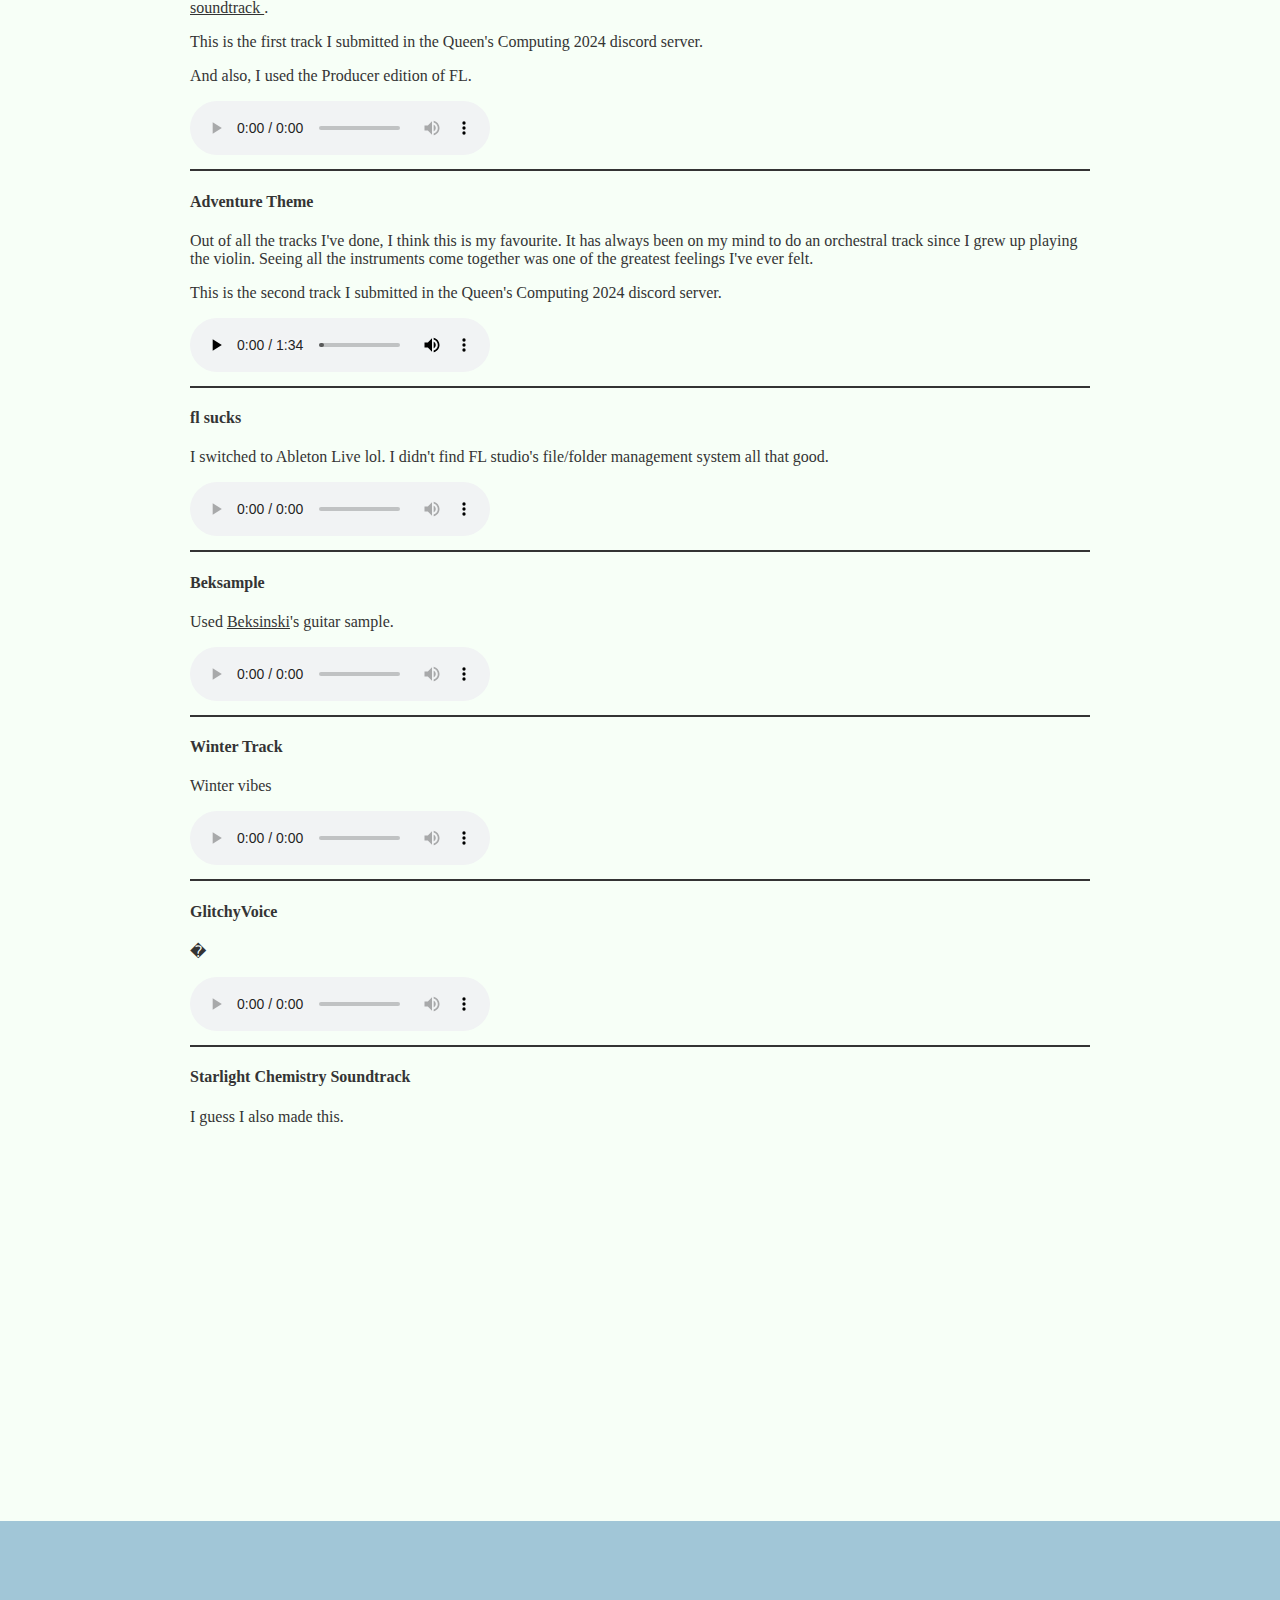
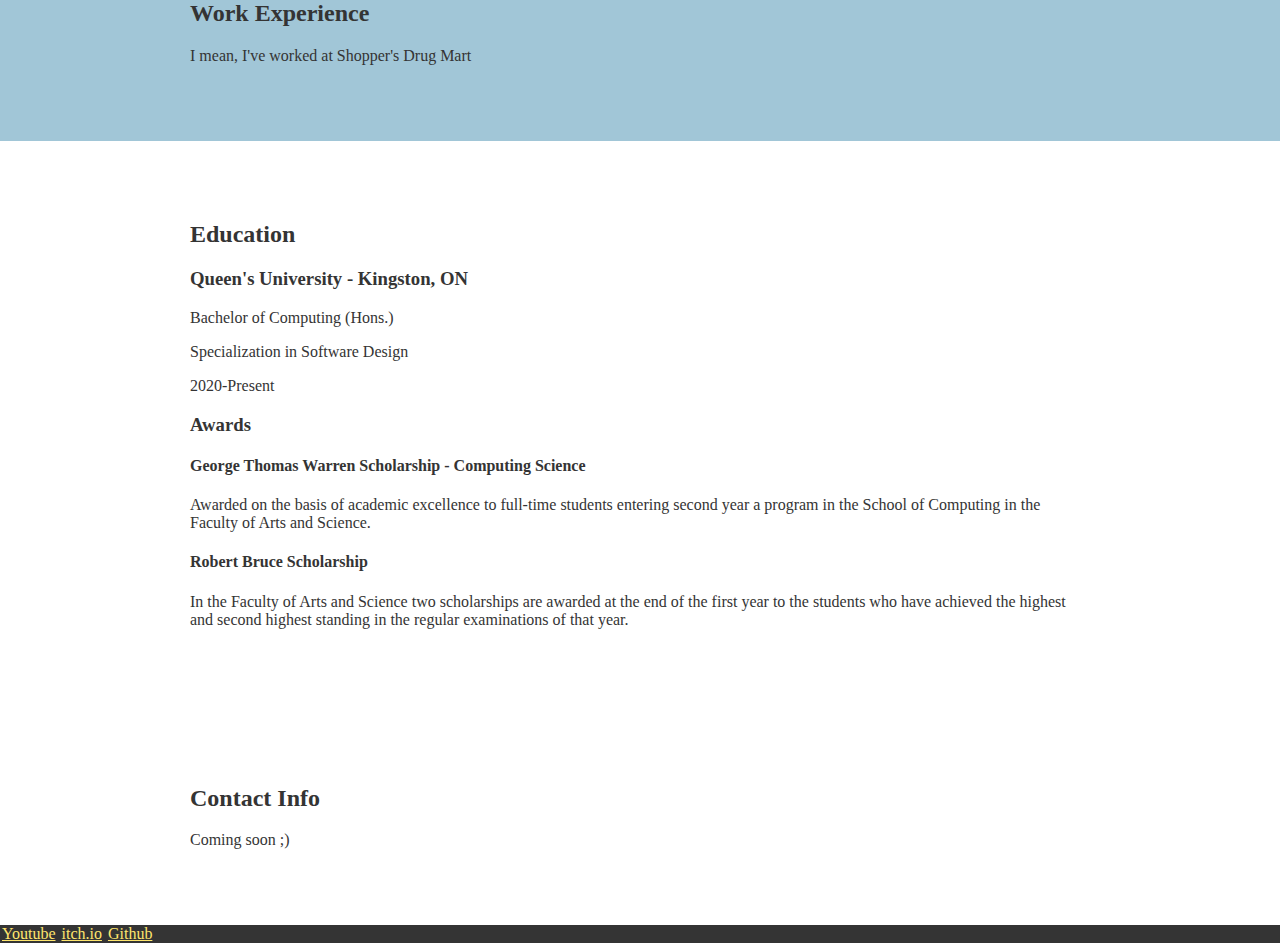
==== commit 0403761f: "Adds Awards Section in HTML" ====
--- a/index.html
+++ b/index.html
@@ -7,6 +7,7 @@
 
         <title>Brian Cho's WIP Website</title>
         <link rel="stylesheet" href="css/styles.css">
+        <script src="javascript/script.js" defer></script>
     </head>
     <body>
         
@@ -189,6 +190,7 @@
 
         </section>
 
+        
 
         <section class="work-experience">
             <div class="content-wrap">
@@ -206,6 +208,14 @@
                 <p>Bachelor of Computing (Hons.)</p>
                 <p>Specialization in Software Design</p>
                 <p>2020-Present</p>
+
+                <h3>Awards</h3>
+            <h4>George Thomas Warren Scholarship - Computing Science</h4>
+            <p>Awarded on the basis of academic excellence to full-time students entering second year
+                 a program in the School of Computing in the Faculty of Arts and Science.</p>
+            <h4>Robert Bruce Scholarship</h4>
+            <p>In the Faculty of Arts and Science two scholarships are awarded at the end of the first year
+                 to the students who have achieved the highest and second highest standing in the regular examinations of that year.</p>
             </div>
         </section>
 
@@ -213,6 +223,7 @@
             <div class="content-wrap">
 
                 <h2>Contact Info</h2>
+                <p>Coming soon ;)</p>
             </div>
         </section>
 
@@ -221,7 +232,8 @@
             <a href="https://chobbri.itch.io/" target="_blank">itch.io</a>
             <a href="https://github.com/ChobBri" target="_blank">Github</a>
         </footer>
-        
+     
+        <!--  
         <section class="anything">
             <h2>Do Anything</h2>
             <div class="first">
@@ -363,22 +375,23 @@
             <p>It's very buggy and bad but it's still there.</p>
             <p>also I have no idea why the second animation looks so weird</p>
 
+            -->
             <!-- <img srcset="blah1.jpg 1x,
                 blah2.jpg 2x, blah3.jpg 3x ,...."
             Responsive images but I don't like being responsible-->
 
-            <img src="Images/sister.png"
+            <!-- <img src="Images/sister.png"
             alt="?"
             width=500 height=500
              srcset="Images/sister.png 960w,
                      Images/TingHuDithered.png 1920w"
              sizes="(max-width: 960px) 480px,
                     960px"
-            >
+            > -->
 
             <!--uhh future me, figure out the diff btwn srcset and sizes-->
             
-            <picture>
+            <!-- <picture>
                 <source media="(min-width:600px)" srcset="Images/Shark.jpg">
 
                 <img src="Images/drkawashima.jpg"
@@ -476,7 +489,8 @@
                     <td>1</td>
                     <td>1</td>
                 </tr>
-            </table>
+            </table> -->
+            
 
             
     </body>
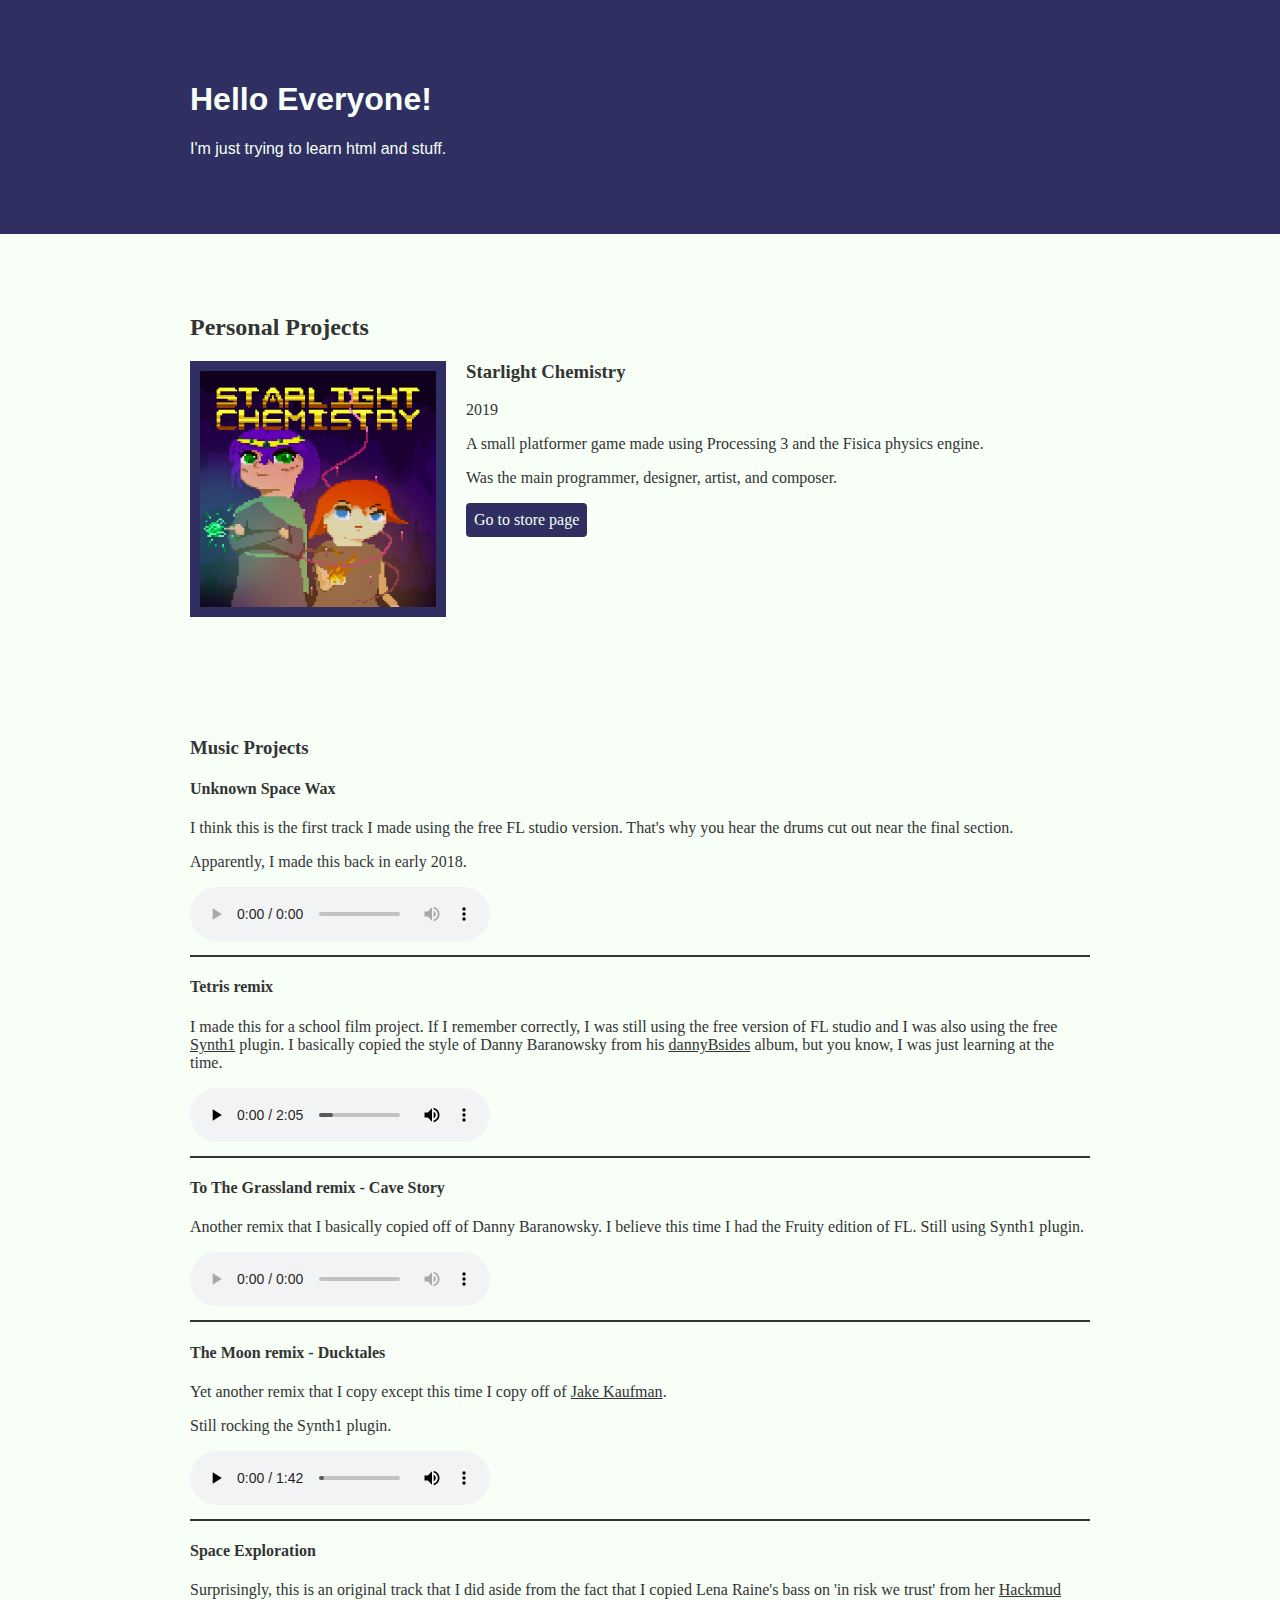
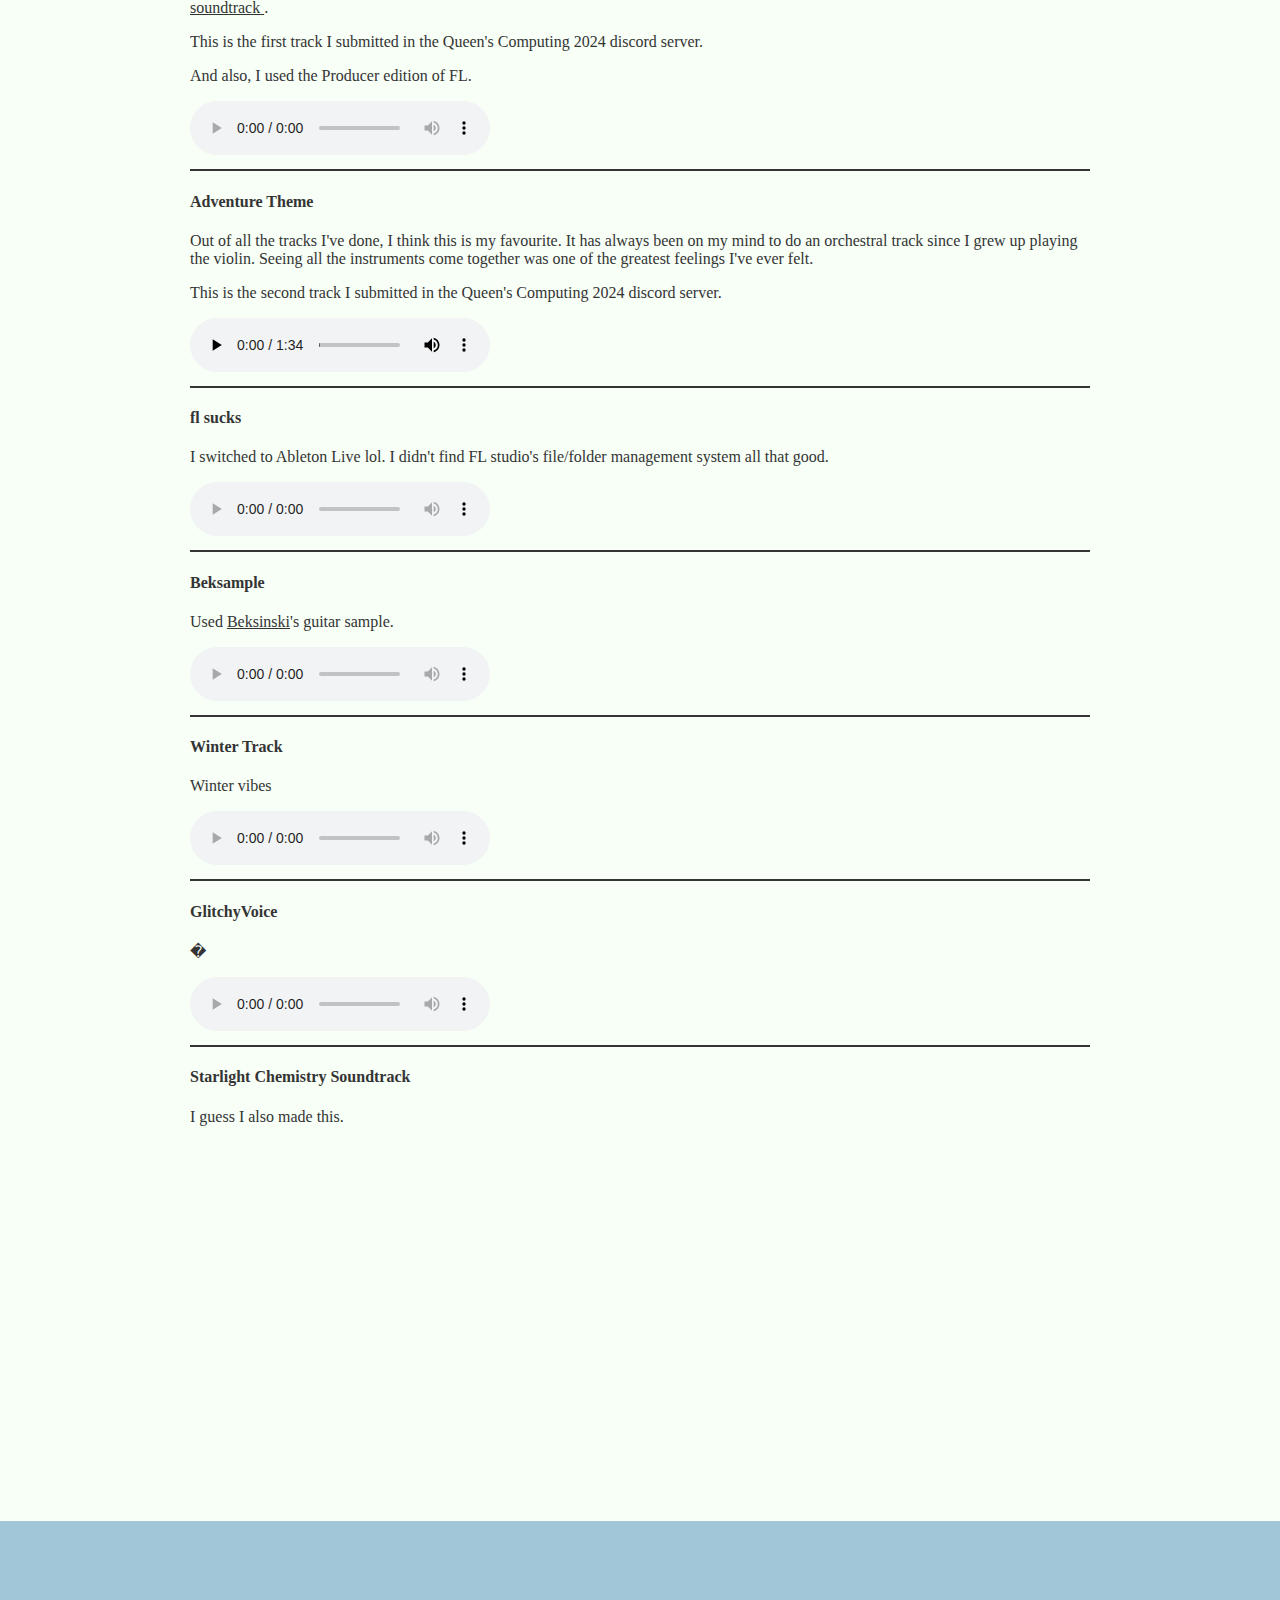
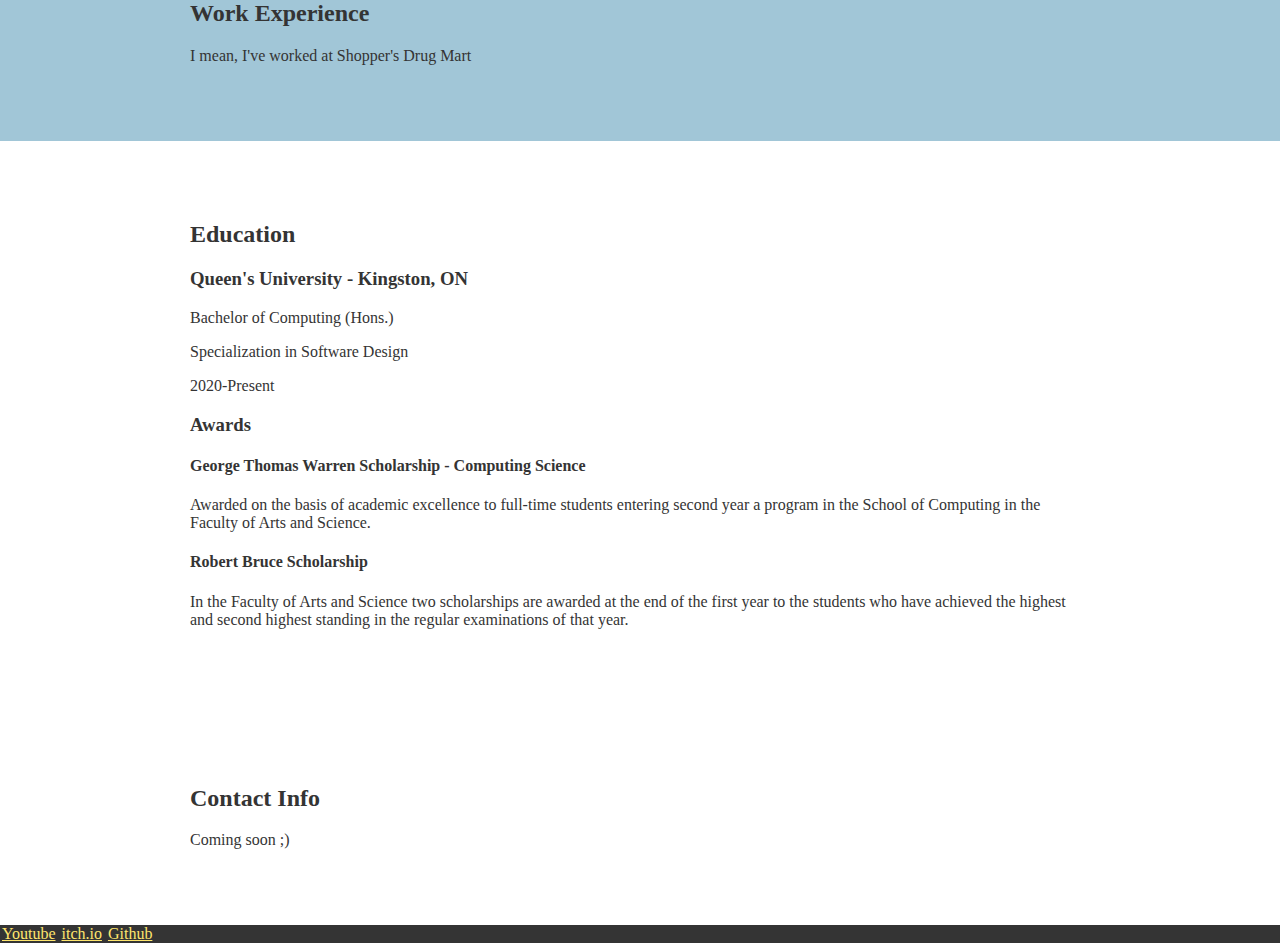
==== commit 92c342b2: "Update index.html" ====
--- a/index.html
+++ b/index.html
@@ -232,266 +232,6 @@
             <a href="https://chobbri.itch.io/" target="_blank">itch.io</a>
             <a href="https://github.com/ChobBri" target="_blank">Github</a>
         </footer>
-     
-        <!--  
-        <section class="anything">
-            <h2>Do Anything</h2>
-            <div class="first">
-                Hello!
-            </div>
-            <div class="second">
-                Goodbye!
-            </div>
-            <span>
-                Hello!
-            </span>
-            <span>
-                Goodbye!
-            </span>
-        </section>
-        
-
-        <h2>Learning the two types of <i>italics</i> and bold</h2>
-
-        <p>
-            Apparently, the <i>i</i> tag is for visual only;
-            I watched the movie called, <i>The Godfather</i>.
-            The <em>em</em> tag is for when you want to emphasize;
-            I <em>watched</em> the movie called, The Godfather.
-            So together, we get:
-            I <em>watched</em> the movie called, <i>The Godfather</i>.
-        </p>
-        <p> 
-            As for the bolding tags, the <strong>strong</strong> tag is used to
-            create importance or urgency, while the <bold>b</bold> tag is neutral.
-            An example of using the strong tag would be: <strong>Caution!</strong> I have a bad case of diarreah?
-            Ex. of bold tag would be: I want to bold the next sentence just for fun.
-            <b>blah blah blah blah...</b>
-            Fun!
-        </p>
-        <h2 class="twobig twobigbkg"> Talking about lists; the ul, ol, dl tags. </h2>
-
-        <ul>
-            <li> work it </li>
-            <li> make it </li>
-            <li> do it </li>
-            <li> makes us </li>
-            <li> harder </li>
-            <li> better </li>
-            <li> faster </li>
-            <li> stronger </li>
-        </ul>
-        
-        <ol>
-            <li> cut a hole in a box </li>
-            <li> put your junk in that box </li>
-            <li> make her open the box </li>
-        </ol>
-
-        <dl>
-            <dt>Key1</dt>
-                <dd> ice cream </dd>
-                <dd> pancakes </dd>
-            <dt>Hasbulla Magomedov</dt>
-                <dd>Cola</dd>
-                <dd>Pizza</dd>
-                <dd>Borgir!</dd>
-        </dl>
-
-        <h2>Quotes</h2>
-        <blockquote>
-            <p>
-                I actually don't like thinking. I think people think I like to think a lot.
-                 And I don't. I do not like to think at all.
-            </p>
-            <cite>- Kanye </cite>
-        </blockquote>
-
-        <p>Kanye said, <q>I actually don't like thinking. I think people think I like to think a lot.
-             And I don't. I do not like to think at all.</q></p>
-        <h2>Umm... datetime</h2>
-        <time datetime="2021-10-19 00:01-0500">October 19th, 2021 at 12:01 AM in Kingston </time>
-
-        <pre>
-            <code>
-&lt;time&gt; datetime="2021-10-19 00:01-0500">October 19th, 2021 at 12:01 AM in Kingston &lt;/time&gt;
-            </code>
-        </pre>
-        <p>okay<br>
-        boomer</p>
-        <h2>sub sup small</h2>
-        <p>We write H<sub>2</sub>O like this and x<sup>2</sup> like this</p>
-        
-        <p>wiki has this at the bottom:</p>
-        <small>Text is available under the Creative Commons Attribution-ShareAlike License;
-             additional terms may apply. By using this site, you agree to the Terms of Use and Privacy Policy.
-              Wikipedia® is a registered trademark of the Wikimedia Foundation, Inc., a non-profit organization.</small>
-
-        <h2>Global attributes</h2>
-        <p class="paragraph" id="p" lang="en" dir="ltr">
-            Some useful global attributes are <b>class, id, lang, and dir</b>
-        </p>
-
-        <h2>Making websites accessible: ARIA!</h2>
-        <p>We use <i>aria-label</i> and <i>aria-hidden</i> attributes
-        to make our website more accessible</p>
-        <h3 aria-label="Hello">
-            <div aria-hidden="true">
-                <span>H</span>
-                <span>e</span>
-                <span>l</span>
-                <span>l</span>
-                <span>o</span>
-            </div>
-        </h3>
-
-        <h2>Links</h3>
-            <a href="https://www.youtube.com/watch?v=LZgeIReY04c">Physics video</a>
-
-        <h2>Link to index.html in folder Folder</h2>
-            <a href="Folder">here to Folder</a>
-
-        <h2>Adding images</h2>
-
-            <img style="float: left; margin: 20px;" src="Images/what.png" alt="some Spanish meme" width=400 height=400>
-            <p>Ni modo. asdfl ajflas fjwoajfpeo jafaf poaefn aofa
-                af awopfj adopwaj dwfajwdf oda;fj awodfwa efa efawd 
-                fawfj waopf awdf andwfo awdofja dpfawj fwd
-                adfsnfewjfawefopaewjfowaejfef.
-            </p>
-
-            <br style="clear: both;">
-            <figure>
-            <img src="Images/SC1.gif" alt="Erin yeet" width=32 height=64>
-            <img src="Images/SC2.gif" alt="Erin die" width=32 height=64>
-            <img src="Images/SC1.gif" alt="Erin yeet" width=64 height=128>
-            <img src="Images/SC2.gif" alt="Erin die" width=64 height=128>
-            <img src="Images/SC1.gif" alt="Erin yeet" width=128 height=256>
-            <img src="Images/SC2.gif" alt="Erin die" width=128 height=256>
-            <figcaption>Sprite animations I did for my game 
-                <i><a href="https://chobbri.itch.io/starlight-chemistry" target="_blank">Starlight Chemistry</a></i>!
-            </figcaption>
-            </figure>
-            <p>It's very buggy and bad but it's still there.</p>
-            <p>also I have no idea why the second animation looks so weird</p>
-
-            -->
-            <!-- <img srcset="blah1.jpg 1x,
-                blah2.jpg 2x, blah3.jpg 3x ,...."
-            Responsive images but I don't like being responsible-->
-
-            <!-- <img src="Images/sister.png"
-            alt="?"
-            width=500 height=500
-             srcset="Images/sister.png 960w,
-                     Images/TingHuDithered.png 1920w"
-             sizes="(max-width: 960px) 480px,
-                    960px"
-            > -->
-
-            <!--uhh future me, figure out the diff btwn srcset and sizes-->
-            
-            <!-- <picture>
-                <source media="(min-width:600px)" srcset="Images/Shark.jpg">
-
-                <img src="Images/drkawashima.jpg"
-                alt="dr. kawashima"
-                width=500 height=500
-                >
-            </picture>
-
-            <h2> Adios</h2>
-            <p>I think my favourite track that I composed</p>
-            <audio controls>
-                <source src="Audio/Some Adventure Theme.mp3">
-                Whoops, I guess you can't hear it then
-            </audio>
-            
-            <h2>vod</h2>
-            <video controls width="400" height="800">
-                <source src="Videos/worm.mp4">
-                <track src=""
-                kind="captions"
-                label="english"
-                srclang="en"
-                default>
-                Whoops!
-            </video>
-            
-            <h2> embed </h2>
-            <iframe width="560" height="315" 
-            src="https://www.youtube-nocookie.com/embed/soH0LgIjIV8" 
-            title="YouTube video player" frameborder="0" 
-            allow="accelerometer; autoplay; clipboard-write; encrypted-media; gyroscope; picture-in-picture"
-            allowfullscreen>
-            </iframe>
-            <p>The soundtrack I composed for my game!</p>
-            <p>grossly mixed tho</p>
-
-            <h2>Using forms</h2>
-            <p>Don't actually submit any personal information</p>
-            <form>
-                <label>Name
-                <input name="name" placeholder="your name" required>
-                </label>
-                <label>Email
-                <input name="email" type="email" placeholder="me@example.com">
-                </label>
-                <label>Password
-                <input name="password" type="password" placeholder="password">
-                </label>
-                <label>Search
-                <input name="search" type="search" placeholder="search">
-                </label>
-                <label>Phone Number
-                <input name="phone number" type="tel" placeholder="phone number">
-                </label>
-                <label>Text Area
-                <textarea name="text area" placeholder="type here"></textarea>
-                </label>
-                <label>Date
-                <input name="date" type="date">
-                </label>
-                <label>Color
-                <input name="color" type="color">
-                </label>
-                <label>File
-                <input name="file" type="file" accept="image/*" multiple>
-                </label>
-                <button type="submit">Send!</button>
-            </form>
-
-            <h2>TablEs</h2>
-
-            <table>
-                <tr>
-                    <th>a</th>
-                    <th>b</th>
-                    <th>a ^ b</th>
-                </tr>
-                <tr>
-                    <td>0</td>
-                    <td>0</td>
-                    <td>0</td>
-                </tr>
-                <tr>
-                    <td>0</td>
-                    <td>1</td>
-                    <td>0</td>
-                </tr>
-                <tr>
-                    <td>1</td>
-                    <td>0</td>
-                    <td>0</td>
-                </tr>
-                <tr>
-                    <td>1</td>
-                    <td>1</td>
-                    <td>1</td>
-                </tr>
-            </table> -->
-            
-
-            
+
     </body>
 </html>